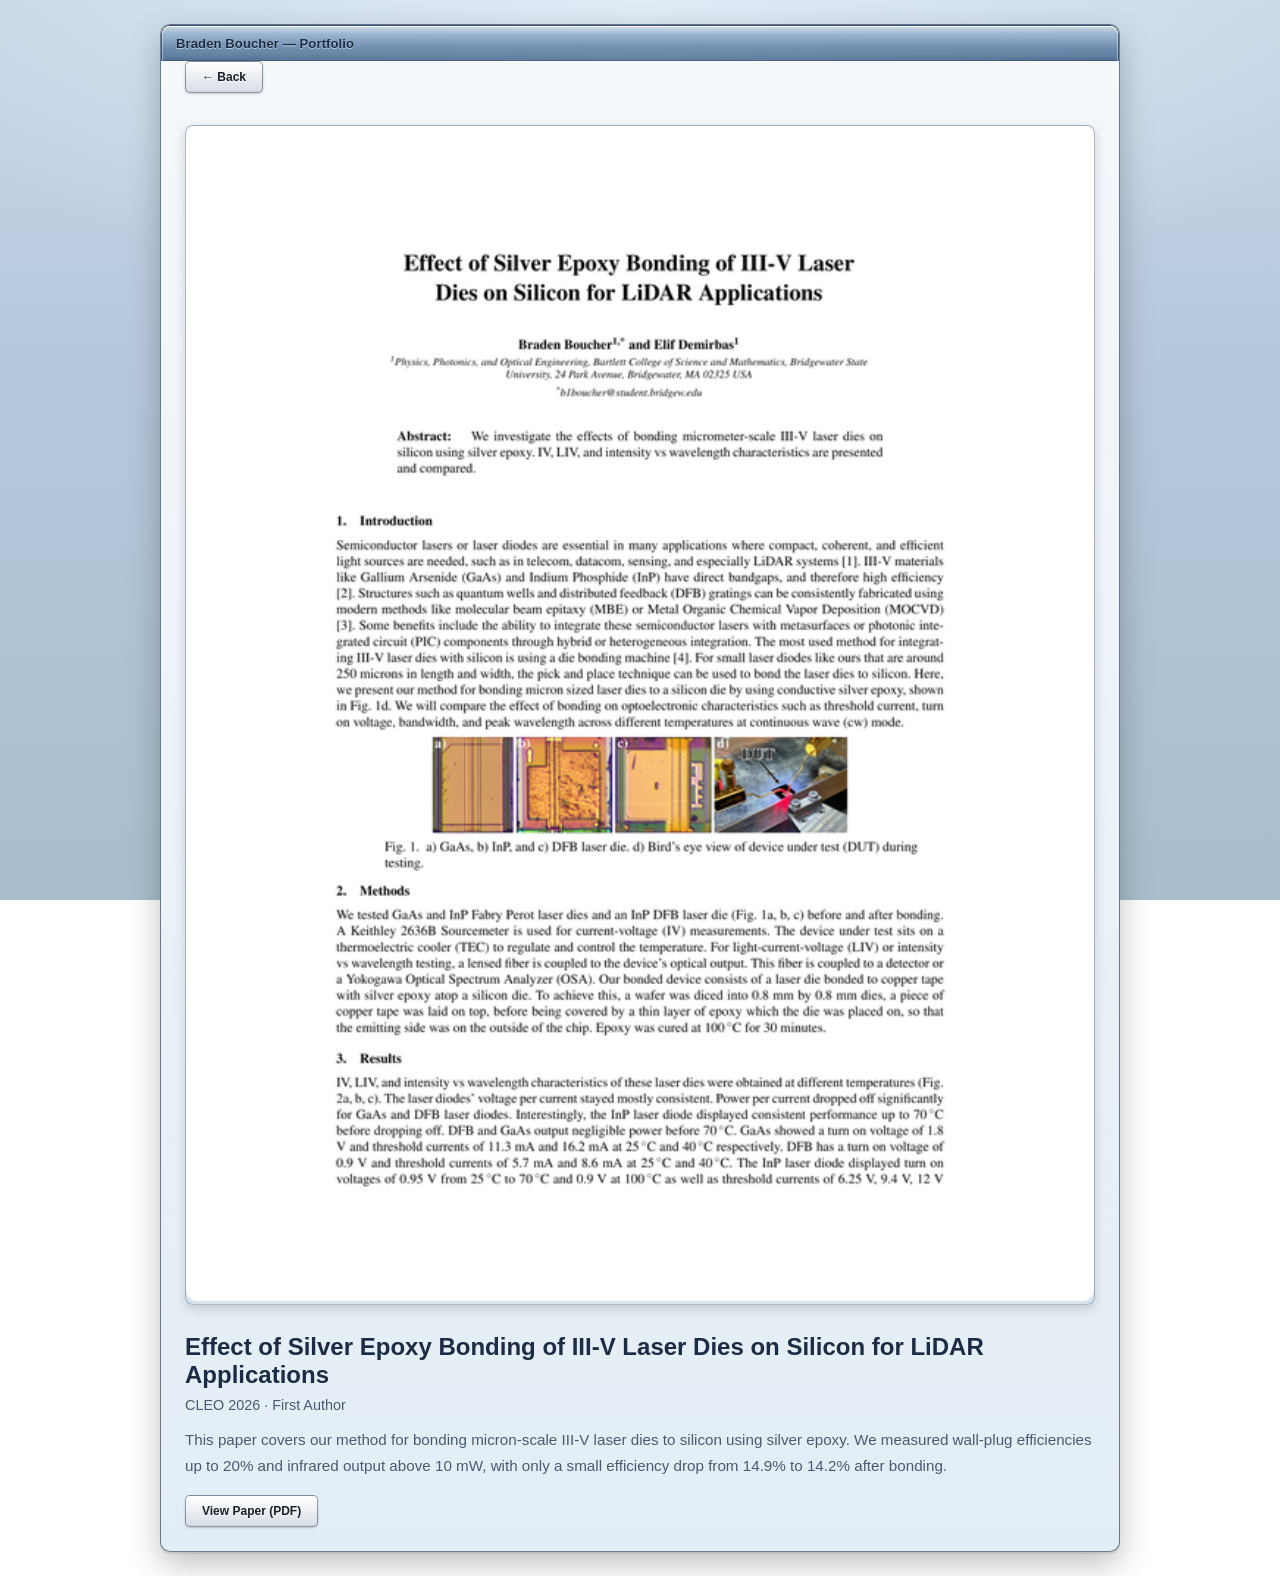
==== cleo/index.html @ 95607731 "Add Frutiger Aero / Vista Explorer skin via aero.css" ====
<!DOCTYPE html>
<html lang="en">
<head>
<meta charset="UTF-8">
<meta name="viewport" content="width=device-width, initial-scale=1.0">
<title>CLEO 2026 — Braden Boucher</title>
<link rel="preconnect" href="https://fonts.googleapis.com">
<link href="https://fonts.googleapis.com/css2?family=DM+Serif+Display&family=DM+Sans:wght@400;500;600&display=swap" rel="stylesheet">
<link rel="icon" type="image/svg+xml" href="../favicon.svg">
<style>
  *, *::before, *::after { margin: 0; padding: 0; box-sizing: border-box; }
  :root {
    --bg: #0c0f14; --surface: #161b24; --surface-hover: #1e2530;
    --border: #2a3140; --text: #e8ecf1; --text-muted: #8893a4;
    --accent: #4a9ead; --accent-glow: rgba(74, 158, 173, 0.15);
    --spring: cubic-bezier(0.16, 1, 0.3, 1);
  }
  html { scroll-behavior: smooth; }
  body { font-family: 'DM Sans', sans-serif; background: var(--bg); color: var(--text); min-height: 100vh; overflow-x: hidden; }

  /* Page color wash */
  .page-bg {
    background-color: var(--bg);
  }

  .container { max-width:960px; margin:0 auto; padding:0 24px; position:relative; z-index:1; }

  /* ── Reveal system (ColorCoded) ── */
  .reveal { will-change:transform,opacity; opacity:0; transform:translateY(30px); filter:blur(4px); transition:opacity 0.5s var(--spring), transform 0.5s var(--spring), filter 0.5s var(--spring); }
  .reveal.visible { opacity:1; transform:translateY(0); filter:blur(0); }
  .reveal-scale { will-change:transform,opacity; opacity:0; transform:scale(0.92); filter:blur(4px); transition:opacity 0.5s var(--spring), transform 0.5s var(--spring), filter 0.5s var(--spring); }
  .reveal-scale.visible { opacity:1; transform:scale(1); filter:blur(0); }
  @keyframes pop-in { from { opacity:0; transform:scale(0.88) translateY(40px); } to { opacity:1; transform:scale(1) translateY(0); } }
  .reveal-pop { will-change:transform,opacity; opacity:0; transform:scale(0.88) translateY(40px); }
  .reveal-pop.visible { opacity:1; transform:scale(1) translateY(0); animation:pop-in 1s ease forwards; }
  .reveal-left { will-change:transform,opacity; opacity:0; transform:translateX(-60px); transition:opacity 0.5s var(--spring), transform 0.5s var(--spring); }
  .reveal-left.visible { opacity:1; transform:translateX(0); }
  .reveal-right { will-change:transform,opacity; opacity:0; transform:translateX(60px); transition:opacity 0.5s var(--spring), transform 0.5s var(--spring); }
  .reveal-right.visible { opacity:1; transform:translateX(0); }
  .reveal-delay-1{transition-delay:.07s;animation-delay:.1s} .reveal-delay-2{transition-delay:.14s;animation-delay:.2s} .reveal-delay-3{transition-delay:.21s;animation-delay:.3s}
  .reveal-delay-4{transition-delay:.28s;animation-delay:.4s} .reveal-delay-5{transition-delay:.35s;animation-delay:.5s} .reveal-delay-6{transition-delay:.42s;animation-delay:.6s} .reveal-delay-7{transition-delay:.49s;animation-delay:.7s}

  /* Hero animation */
  @keyframes hero-fade-up { from{opacity:0;transform:translateY(40px);filter:blur(8px)} to{opacity:1;transform:translateY(0);filter:blur(0)} }
  .hero-animate { animation:hero-fade-up 0.8s var(--spring) forwards; opacity:0; }
  .hero-delay-1{animation-delay:.1s} .hero-delay-2{animation-delay:.25s} .hero-delay-3{animation-delay:.4s} .hero-delay-4{animation-delay:.55s} .hero-delay-5{animation-delay:.7s}

  /* Line grow divider */
  @keyframes line-grow { from{transform:scaleX(0)} to{transform:scaleX(1)} }
  .line-grow { height:1px; background:var(--border); transform:scaleX(0); transform-origin:center; margin:40px 0; }
  .line-grow.visible { animation:line-grow 1s var(--spring) forwards; }

  /* Header */
  header { padding:80px 0 8px; text-align:center; }
  header h1 { font-family:'DM Serif Display',serif; font-size:clamp(2.4rem,5vw,3.6rem); font-weight:400; letter-spacing:-0.02em; margin-bottom:12px; background:linear-gradient(135deg, var(--text) 0%, var(--accent) 100%); -webkit-background-clip:text; -webkit-text-fill-color:transparent; background-clip:text; }
  header p { color:var(--text-muted); font-size:1.05rem; line-height:1.6; max-width:560px; margin:0 auto; }
  header .links { margin-top:20px; display:flex; gap:24px; justify-content:center; flex-wrap:wrap; }
  header .links a { color:var(--accent); text-decoration:none; font-size:0.9rem; font-weight:500; letter-spacing:0.04em; text-transform:uppercase; transition:all 0.3s var(--spring); }
  header .links a:hover { opacity:0.7; transform:translateY(-2px); }

  /* Filters */
  .filters { display:flex; gap:8px; justify-content:center; margin:28px 0 8px; flex-wrap:wrap; }
  .filters button { background:none; border:1px solid var(--border); color:var(--text-muted); font-family:'DM Sans',sans-serif; font-size:0.85rem; padding:7px 18px; border-radius:20px; cursor:pointer; transition:all 0.3s var(--spring); }
  .filters button:hover { border-color:var(--accent); color:var(--text); transform:translateY(-2px); }
  .filters button.active { background:var(--accent); border-color:var(--accent); color:#0c0f14; font-weight:600; box-shadow:0 4px 15px rgba(74,158,173,0.25); }

  /* Card Grid */
  .grid { display:grid; grid-template-columns:repeat(2,1fr); gap:20px; padding:24px 0 80px; }
  .card { background:var(--surface); border:1px solid var(--border); border-radius:14px; overflow:hidden; display:flex; flex-direction:column; cursor:pointer; transition:border-color 0.3s, box-shadow 0.3s, transform 0.4s var(--spring); }
  .card:hover { background:var(--surface-hover); border-color:var(--accent); transform:translateY(-4px) !important; box-shadow:0 0 0 1px var(--accent); }
  .card.hidden { display:none; }
  .card-cover { width:100%; aspect-ratio:1; overflow:hidden; background:var(--surface-hover); display:flex; align-items:center; justify-content:center; color:var(--text-muted); font-size:0.78rem; }
  .card-cover img { width:100%; height:100%; object-fit:cover; object-position:top; transition:transform 0.4s ease; }
  .card:hover .card-cover img { transform:scale(1.1); }
  .card-cover-icon { width:100%; aspect-ratio:1; display:flex; align-items:center; justify-content:center; background:var(--surface-hover); }
  .card-cover-icon img { width:70%; aspect-ratio:1; border-radius:28px; object-fit:cover; transition:transform 0.4s ease; }
  .card:hover .card-cover-icon img { transform:scale(1.12); }
  .card-body { padding:20px 24px 24px; flex:1; }
  .card-body h3 { font-family:'DM Serif Display',serif; font-size:1.15rem; font-weight:400; margin-bottom:4px; }
  .card-body .meta { color:var(--text-muted); font-size:0.8rem; margin-bottom:8px; }
  .card-body .tag { display:inline-block; color:var(--accent); font-size:0.72rem; font-weight:600; letter-spacing:0.06em; text-transform:uppercase; margin-bottom:8px; }

  /* Overlay */
  .overlay { position:fixed; inset:0; background:rgba(12,15,20,0.97); backdrop-filter:blur(20px); -webkit-backdrop-filter:blur(20px); z-index:100; overflow-y:auto; opacity:0; transform:translateY(40px) scale(0.98); pointer-events:none; transition:opacity 0.4s var(--spring), transform 0.4s var(--spring); }
  .overlay.active { opacity:1; transform:translateY(0) scale(1); pointer-events:all; }
  .overlay-inner { max-width:900px; margin:0 auto; padding:40px 24px 80px; }
  .back-btn { display:inline-flex; align-items:center; gap:8px; background:none; border:1px solid var(--border); color:var(--text-muted); font-family:'DM Sans',sans-serif; font-size:0.88rem; padding:8px 16px; border-radius:8px; cursor:pointer; transition:border-color 0.2s, color 0.2s; margin-bottom:32px; }
  .back-btn:hover { border-color:var(--accent); color:var(--text); }
  .overlay h2 { font-family:'DM Serif Display',serif; font-size:2rem; font-weight:400; margin-bottom:24px; }

  /* Detail banner */
  .detail-banner { width:100%; overflow:hidden; position:relative; background:var(--surface-hover); display:grid; place-items:center; color:var(--text-muted); font-size:0.78rem; margin-bottom:28px; border-radius:12px; }
  .detail-banner img { width:100%; height:auto; object-fit:contain; border-radius:12px; }
  .detail-banner a { display:block; width:100%; height:100%; }
  .detail-banner a img { width:100%; height:auto; object-fit:contain; border-radius:12px; }
  .detail-text h3 { font-family:'DM Serif Display',serif; font-size:1.5rem; font-weight:400; margin-bottom:8px; }
  .detail-text .meta { color:var(--text-muted); font-size:0.9rem; margin-bottom:14px; }
  .detail-text p { color:var(--text-muted); font-size:0.95rem; line-height:1.7; margin-bottom:16px; }
  .detail-text .detail-links { display:flex; gap:12px; flex-wrap:wrap; }
  .detail-text .detail-links a { color:var(--accent); text-decoration:none; font-size:0.85rem; font-weight:500; padding:6px 14px; border:1px solid var(--accent); border-radius:6px; transition:background 0.2s, transform 0.2s; }
  .detail-text .detail-links a:hover { background:var(--accent-glow); transform:translateY(-2px); }

  /* Pres items */
  .pres-item { background:var(--surface); border:1px solid var(--border); border-radius:12px; overflow:hidden; margin-bottom:16px; transition:border-color 0.2s; }
  .pres-item:hover { border-color:var(--accent); }
  .pres-banner { width:100%; height:570px; overflow:hidden; position:relative; background:var(--surface-hover); display:grid; place-items:center; color:var(--text-muted); font-size:0.78rem; }
  .pres-banner img { width:100%; height:100%; object-fit:contain; background:var(--surface-hover); }
  .pres-text { padding:24px 28px; }
  .pres-text h3 { font-family:'DM Serif Display',serif; font-size:1.15rem; font-weight:400; margin-bottom:6px; }
  .pres-text .meta { color:var(--text-muted); font-size:0.82rem; margin-bottom:10px; }
  .pres-text p { color:var(--text-muted); font-size:0.9rem; line-height:1.6; margin-bottom:12px; }
  .pres-text .detail-links { display:flex; gap:12px; flex-wrap:wrap; }
  .pres-text .detail-links a { color:var(--accent); text-decoration:none; font-size:0.82rem; font-weight:500; padding:5px 12px; border:1px solid var(--accent); border-radius:6px; transition:background 0.2s; }
  .pres-text .detail-links a:hover { background:var(--accent-glow); }

  /* Slider */
  .slider { position:relative; width:100%; height:570px; overflow:hidden; border-radius:12px; }
  .pres-item .slider { border-radius:0; }
  .slider img { position:absolute; inset:0; width:100%; height:100%; object-fit:cover; background:var(--surface-hover); opacity:0; transition:opacity 0.4s ease; }
  .slider img.active { opacity:1; }
  .slider-btn { position:absolute; top:50%; transform:translateY(-50%); background:rgba(0,0,0,0.55); color:#fff; border:none; width:36px; height:36px; border-radius:50%; cursor:pointer; font-size:1rem; z-index:2; display:flex; align-items:center; justify-content:center; transition:background 0.2s; }
  .slider-btn:hover { background:rgba(74,158,173,0.7); }
  .slider-btn.prev { left:12px; }
  .slider-btn.next { right:12px; }
  .slider-dots { position:absolute; bottom:12px; left:50%; transform:translateX(-50%); display:flex; gap:6px; z-index:2; }
  .slider-dots span { width:8px; height:8px; border-radius:50%; background:rgba(255,255,255,0.3); }
  .slider-dots span.active { background:var(--accent); }

  /* Exp items */
  .exp-item { background:var(--surface); border:1px solid var(--border); border-radius:12px; padding:24px 28px; margin-bottom:16px; transition:border-color 0.2s; }
  .exp-item:hover { border-color:var(--accent); }
  .exp-item h3 { font-family:'DM Serif Display',serif; font-size:1.15rem; font-weight:400; margin-bottom:6px; }
  .exp-item .meta { color:var(--text-muted); font-size:0.82rem; margin-bottom:10px; }
  .exp-item p { color:var(--text-muted); font-size:0.9rem; line-height:1.6; }

  .year-label { color:var(--accent); font-size:0.78rem; font-weight:600; letter-spacing:0.08em; text-transform:uppercase; margin:28px 0 12px; }
  .year-label:first-of-type { margin-top:0; }
  .pres-list-item { padding:16px 20px; border-left:2px solid var(--border); margin-bottom:8px; transition:border-color 0.3s; }
  .pres-list-item:hover { border-left-color:var(--accent); }
  .pres-list-item h3 { font-family:'DM Serif Display',serif; font-size:1.05rem; font-weight:400; margin-bottom:4px; }
  .pres-list-item .meta { color:var(--text-muted); font-size:0.82rem; }
  .show-more-btn { display:block; width:100%; background:none; border:1px dashed var(--border); color:var(--text-muted); font-family:'DM Sans',sans-serif; font-size:0.88rem; padding:14px; border-radius:10px; cursor:pointer; margin-bottom:16px; transition:border-color 0.2s, color 0.2s; }
  .show-more-btn:hover { border-color:var(--accent); color:var(--text); }
  .hidden-group { display:none; }
  .hidden-group.show { display:block; }

  /* Product detail */
  .product-hero { display:flex; align-items:center; gap:24px; margin-bottom:32px; }
  .product-hero img { width:80px; height:80px; border-radius:18px; object-fit:cover; }
  .product-hero-text h3 { font-family:'DM Serif Display',serif; font-size:1.8rem; font-weight:400; margin-bottom:4px; }
  .product-hero-text .meta { color:var(--text-muted); font-size:0.9rem; }
  .product-links { display:flex; gap:12px; flex-wrap:wrap; margin-bottom:32px; }
  .product-links a { color:var(--accent); text-decoration:none; font-size:0.95rem; font-weight:500; padding:12px 28px; border:1px solid var(--accent); border-radius:8px; transition:all 0.3s var(--spring); }
  .product-links a:hover { background:var(--accent-glow); transform:translateY(-3px); box-shadow:0 4px 15px rgba(74,158,173,0.2); }
  .product-section { margin-bottom:32px; }
  .product-section h4 { font-family:'DM Serif Display',serif; font-size:1.15rem; font-weight:400; margin-bottom:12px; color:var(--text); }
  .product-section p { color:var(--text-muted); font-size:0.95rem; line-height:1.75; margin-bottom:12px; }
  .product-section ul { list-style:none; padding:0; }
  .product-section ul li { color:var(--text-muted); font-size:0.92rem; line-height:1.7; padding-left:18px; position:relative; margin-bottom:6px; }
  .product-section ul li::before { content:'\2192'; position:absolute; left:0; color:var(--accent); }
  .screenshot-grid { display:grid; grid-template-columns:repeat(3,1fr); gap:12px; margin-top:12px; }
  .screenshot-grid .ss { background:var(--surface-hover); border:1px dashed var(--border); border-radius:10px; display:grid; place-items:center; color:var(--text-muted); font-size:0.75rem; overflow:hidden; }
  .screenshot-grid .ss img { width:100%; height:auto; object-fit:contain; border-radius:10px; }
  .screenshot-grid-wide { display:grid; grid-template-columns:repeat(2,1fr); gap:12px; margin-top:12px; }
  .screenshot-grid-wide .ss { background:var(--surface-hover); border:1px dashed var(--border); border-radius:10px; aspect-ratio:5/4; display:grid; place-items:center; color:var(--text-muted); font-size:0.75rem; overflow:hidden; }
  .screenshot-grid-wide .ss img { width:100%; height:100%; object-fit:cover; border-radius:10px; }
  .tech-pills { display:flex; flex-wrap:wrap; gap:8px; margin-top:8px; }
  .tech-pills span { background:var(--accent-glow); color:var(--accent); font-size:0.78rem; font-weight:500; padding:4px 12px; border-radius:14px; transition:all 0.3s var(--spring); }
  .tech-pills span:hover { transform:translateY(-3px); box-shadow:0 4px 12px rgba(74,158,173,0.15); }

  footer { border-top:1px solid var(--border); padding:32px 0; text-align:center; color:var(--text-muted); font-size:0.82rem; }

  .card { position:relative; overflow:hidden; }
  @media (max-width:640px) { .grid{grid-template-columns:1fr} header{padding-top:48px} .detail-banner,.slider,.pres-banner{height:300px} }
.slider img.poster-fit { object-fit:contain !important; background:var(--surface-hover); }
.pres-banner img { object-fit:contain !important; background:var(--surface-hover); }
</style>
<link rel="stylesheet" href="../aero.css">
</head>
<body>
<div class="page-bg">
<div class="container" style="padding-top:40px; padding-bottom:80px;">
  <a href="/" class="back-btn" style="text-decoration:none;">&#8592; Back</a>

  <div class="detail-banner reveal-scale"><a href="../docs/cleo-2026.pdf" target="_blank"><img src="../images/cleo-2026-thumb.png" alt="CLEO 2026"></a></div>
  <div class="detail-text">
    <h3>Effect of Silver Epoxy Bonding of III-V Laser Dies on Silicon for LiDAR Applications</h3>
    <div class="meta">CLEO 2026 · First Author</div>
    <p>This paper covers our method for bonding micron-scale III-V laser dies to silicon using silver epoxy. We measured wall-plug efficiencies up to 20% and infrared output above 10 mW, with only a small efficiency drop from 14.9% to 14.2% after bonding.</p>
    <div class="detail-links"><a href="../docs/cleo-2026.pdf" target="_blank">View Paper (PDF)</a></div>
  </div>
</div>
</div>
<script>
var revealObs=new IntersectionObserver(function(entries){
  entries.forEach(function(entry){
    if(entry.isIntersecting){ entry.target.classList.add('visible'); }
  });
},{threshold:0.05, rootMargin:'50px 0px 50px 0px'});
document.querySelectorAll('.reveal,.reveal-scale,.reveal-pop').forEach(function(el){
  revealObs.observe(el);
});
</script>
</body>
</html>
---- aero.css ----
/* ============================================================
   Vista Explorer aero.css
   Restyles the portfolio in a Frutiger Aero / Vista chrome aesthetic.
   Overrides existing CSS variables and selectors. No content changes.
   ============================================================ */

/* ── Palette: light blue/grey + red accent ── */
:root {
  --bg: #c8d5e2;
  --surface: #f4f8fb;
  --surface-hover: #e8f0f7;
  --border: rgba(20, 40, 70, 0.4);
  --border-strong: rgba(20, 40, 70, 0.6);
  --text: #1c2c45;
  --text-muted: #4a5a72;
  --accent: #a02a2a;
  --accent-glow: rgba(160, 42, 42, 0.12);

  --chrome-light-1: #d8e4ef;
  --chrome-light-2: #b6c8dd;
  --chrome-light-3: #9fb6cf;
  --chrome-light-4: #7d9cba;
  --chrome-light-5: #5a7a9a;

  --chrome-dark-1: #4a5260;
  --chrome-dark-2: #2a313c;
  --chrome-dark-3: #1a1f28;

  --noise: url("data:image/svg+xml;utf8,<svg xmlns='http://www.w3.org/2000/svg' width='80' height='80'><filter id='n'><feTurbulence type='fractalNoise' baseFrequency='0.9' numOctaves='2' stitchTiles='stitch'/><feColorMatrix values='0 0 0 0 1 0 0 0 0 1 0 0 0 0 1 0 0 0 0.06 0'/></filter><rect width='100%25' height='100%25' filter='url(%23n)'/></svg>");
}

/* ── Page background: soft sky-grey gradient ── */
body {
  background:
    radial-gradient(ellipse 100% 60% at 50% 0%, #e0ecf6 0%, transparent 60%),
    linear-gradient(180deg, #c8d8e8 0%, #b6c8dd 40%, #a8becc 100%) !important;
  background-attachment: fixed !important;
  color: var(--text) !important;
  font-family: 'Helvetica Neue', Helvetica, Arial, sans-serif !important;
}

.page-bg {
  background: transparent !important;
}

/* ── Wrap entire container in a Vista Explorer "window" ── */
.container {
  background: linear-gradient(180deg, #f4f8fb 0%, #e3edf5 100%) !important;
  border: 1px solid var(--border-strong) !important;
  border-radius: 10px !important;
  margin-top: 24px !important;
  margin-bottom: 24px !important;
  box-shadow:
    0 12px 32px rgba(0, 0, 0, 0.25),
    0 2px 0 rgba(0, 0, 0, 0.08) !important;
  position: relative !important;
  padding: 0 24px 24px !important;
}

/* Title bar at the top of the window */
.container::before {
  content: 'Braden Boucher — Portfolio';
  display: block;
  position: relative;
  margin: 0 -24px;
  padding: 10px 14px;
  font-family: 'Helvetica Neue', Helvetica, Arial, sans-serif;
  font-size: 13px;
  font-weight: 600;
  color: #1c2c45;
  text-shadow: 0 1px 1px rgba(255, 255, 255, 0.6);
  letter-spacing: 0.01em;
  background:
    radial-gradient(ellipse 220% 100% at 50% -30%, rgba(255,255,255,0.95) 0%, rgba(255,255,255,0.4) 25%, rgba(255,255,255,0) 55%),
    radial-gradient(ellipse 180% 80% at 50% 100%, rgba(255,255,255,0.18) 0%, rgba(255,255,255,0) 50%),
    linear-gradient(180deg, #b8cde0 0%, #94afca 30%, #7896b6 55%, #5d7ea0 80%, #3e6088 100%);
  border: 1px solid rgba(20, 40, 70, 0.5);
  border-bottom: none;
  border-radius: 9px 9px 0 0;
  box-shadow:
    inset 0 1px 0 rgba(255,255,255,1),
    inset 1px 0 0 rgba(255,255,255,0.4),
    inset -1px 0 0 rgba(255,255,255,0.4),
    inset 0 -1px 0 rgba(0,0,0,0.18);
  margin-bottom: 0;
}

/* ── Header (hero) ── */
header {
  padding: 36px 0 16px !important;
  text-align: center !important;
  background:
    radial-gradient(ellipse 160% 100% at 50% 0%, rgba(255,255,255,0.6) 0%, transparent 60%),
    linear-gradient(180deg, #f4f8fb 0%, #e3edf5 100%) !important;
  margin: 0 -24px !important;
  padding-left: 24px !important;
  padding-right: 24px !important;
  border-bottom: 1px solid rgba(20, 40, 70, 0.15) !important;
  position: relative !important;
}

header h1 {
  font-family: 'Helvetica Neue', Helvetica, Arial, sans-serif !important;
  font-weight: 700 !important;
  letter-spacing: -0.01em !important;
  background: none !important;
  -webkit-text-fill-color: initial !important;
  color: #1c2c45 !important;
  text-shadow: 0 1px 0 rgba(255, 255, 255, 0.7) !important;
}

header p {
  color: var(--text-muted) !important;
  text-shadow: 0 1px 0 rgba(255, 255, 255, 0.5) !important;
}

/* Header link buttons (Email / GitHub / LinkedIn / CV) — beveled chrome */
header .links a {
  font-family: 'Helvetica Neue', Helvetica, Arial, sans-serif !important;
  display: inline-flex !important;
  align-items: center !important;
  padding: 8px 18px !important;
  border-radius: 5px !important;
  font-weight: 600 !important;
  font-size: 12px !important;
  text-transform: none !important;
  letter-spacing: 0.01em !important;
  color: #1a1f28 !important;
  border: 1px solid rgba(20, 40, 70, 0.45) !important;
  background: linear-gradient(180deg, #ffffff 0%, #d8dee6 100%) !important;
  box-shadow:
    inset 0 1px 0 rgba(255, 255, 255, 1),
    inset 0 -1px 0 rgba(0, 0, 0, 0.06),
    0 1px 2px rgba(0, 0, 0, 0.2) !important;
  text-shadow: 0 1px 0 rgba(255, 255, 255, 0.7) !important;
  transition: transform 0.2s, box-shadow 0.2s !important;
}

header .links a:hover {
  transform: translateY(-1px) !important;
  opacity: 1 !important;
  box-shadow:
    inset 0 1px 0 rgba(255, 255, 255, 1),
    inset 0 -1px 0 rgba(0, 0, 0, 0.06),
    0 2px 4px rgba(0, 0, 0, 0.25) !important;
}

header .links a:active {
  transform: translateY(1px) !important;
  background: linear-gradient(180deg, #d8dee6 0%, #ffffff 100%) !important;
  box-shadow:
    inset 0 1px 2px rgba(0, 0, 0, 0.15),
    0 0 0 rgba(0, 0, 0, 0) !important;
}

/* ── About section — light glass card ── */
.about {
  background: linear-gradient(180deg, #ffffff 0%, #ecf2f8 100%) !important;
  border: 1px solid rgba(20, 40, 70, 0.25) !important;
  border-radius: 8px !important;
  padding: 20px !important;
  box-shadow:
    inset 0 1px 0 rgba(255, 255, 255, 1),
    0 4px 12px rgba(0, 0, 0, 0.12),
    0 1px 0 rgba(0, 0, 0, 0.04) !important;
  margin: 24px auto !important;
  max-width: 640px !important;
}

.about p {
  color: var(--text) !important;
  text-shadow: 0 1px 0 rgba(255, 255, 255, 0.4) !important;
}

.about img {
  border: 2px solid rgba(20, 40, 70, 0.35) !important;
  box-shadow:
    inset 0 1px 0 rgba(255, 255, 255, 0.5),
    0 2px 6px rgba(0, 0, 0, 0.2) !important;
}

/* ── Filter buttons: chrome dark rail with neutral keys ── */
.filters {
  background: linear-gradient(180deg, var(--chrome-dark-1) 0%, var(--chrome-dark-2) 50%, var(--chrome-dark-3) 100%) !important;
  border: 1px solid rgba(0, 0, 0, 0.7) !important;
  border-radius: 8px !important;
  padding: 8px 12px !important;
  margin: 24px auto !important;
  max-width: 640px !important;
  box-shadow:
    inset 0 1px 0 rgba(255, 255, 255, 0.18),
    inset 0 -1px 0 rgba(0, 0, 0, 0.5),
    0 6px 16px rgba(0, 0, 0, 0.3) !important;
  justify-content: center !important;
}

.filters button {
  font-family: 'Helvetica Neue', Helvetica, Arial, sans-serif !important;
  padding: 6px 14px !important;
  border-radius: 5px !important;
  font-size: 12px !important;
  font-weight: 600 !important;
  color: #1a1f28 !important;
  border: 1px solid rgba(0, 0, 0, 0.55) !important;
  background: linear-gradient(180deg, #fafbfd 0%, #d4d8df 50%, #b8bcc4 100%) !important;
  box-shadow:
    inset 0 1px 0 rgba(255,255,255,1),
    inset 0 -1px 0 rgba(0,0,0,0.1),
    0 1px 0 rgba(255,255,255,0.15),
    0 1px 2px rgba(0,0,0,0.4) !important;
  text-shadow: 0 1px 0 rgba(255, 255, 255, 0.7) !important;
  text-transform: none !important;
}

.filters button:hover {
  background: linear-gradient(180deg, #ffffff 0%, #dde1e8 50%, #c4c8d0 100%) !important;
  transform: translateY(-1px) !important;
  border-color: rgba(0, 0, 0, 0.7) !important;
  color: var(--text) !important;
}

.filters button.active {
  color: white !important;
  border: 1px solid #6a1818 !important;
  background: linear-gradient(180deg, #ff8c8c 0%, #d04848 50%, #a02a2a 100%) !important;
  box-shadow:
    inset 0 1px 0 rgba(255, 255, 255, 0.55),
    inset 0 -1px 0 rgba(0, 0, 0, 0.2),
    0 1px 0 rgba(255, 255, 255, 0.1),
    0 1px 2px rgba(0, 0, 0, 0.4) !important;
  text-shadow: 0 -1px 0 rgba(80, 0, 0, 0.6) !important;
  font-weight: 700 !important;
}

/* ── Line divider ── */
.line-grow {
  background: linear-gradient(90deg, transparent, rgba(20,40,70,0.25), transparent) !important;
  height: 1px !important;
}

/* ── Cards: each card is a mini Vista Explorer window ── */
.card {
  background: linear-gradient(180deg, #ffffff 0%, #e8f0f7 100%) !important;
  border: 1px solid var(--border-strong) !important;
  border-radius: 8px !important;
  overflow: hidden !important;
  box-shadow:
    inset 0 1px 0 rgba(255, 255, 255, 1),
    0 6px 18px rgba(0, 0, 0, 0.18),
    0 1px 0 rgba(0, 0, 0, 0.05) !important;
  transition: transform 0.3s var(--spring), box-shadow 0.3s !important;
}

.card:hover {
  background: linear-gradient(180deg, #ffffff 0%, #dce8f2 100%) !important;
  border-color: var(--accent) !important;
  transform: translateY(-3px) !important;
  box-shadow:
    inset 0 1px 0 rgba(255, 255, 255, 1),
    0 10px 24px rgba(0, 0, 0, 0.25),
    0 0 0 1px var(--accent),
    0 1px 0 rgba(0, 0, 0, 0.05) !important;
}

.card-cover, .card-cover-icon {
  background:
    radial-gradient(ellipse 100% 80% at 50% 0%, rgba(255,255,255,0.9) 0%, transparent 60%),
    linear-gradient(180deg, var(--chrome-light-1) 0%, var(--chrome-light-3) 100%) !important;
  border-bottom: 1px solid rgba(20, 40, 70, 0.2) !important;
  box-shadow:
    inset 0 -1px 0 rgba(255, 255, 255, 0.5) !important;
}

.card-body h3 {
  font-family: 'Helvetica Neue', Helvetica, Arial, sans-serif !important;
  font-weight: 700 !important;
  color: var(--text) !important;
  text-shadow: 0 1px 0 rgba(255, 255, 255, 0.5) !important;
}

.card-body .meta {
  color: var(--text-muted) !important;
}

.card-body .tag {
  color: white !important;
  background: linear-gradient(180deg, #5d7ea0 0%, #3e6088 100%) !important;
  padding: 2px 8px !important;
  border-radius: 3px !important;
  border: 1px solid rgba(20, 40, 70, 0.5) !important;
  text-shadow: 0 -1px 0 rgba(0, 30, 80, 0.4) !important;
  box-shadow:
    inset 0 1px 0 rgba(255, 255, 255, 0.3),
    0 1px 1px rgba(0, 0, 0, 0.15) !important;
  letter-spacing: 0.05em !important;
  display: inline-block !important;
}

/* ── Footer ── */
footer {
  border-top: 1px solid rgba(20, 40, 70, 0.2) !important;
  color: var(--text-muted) !important;
  background: linear-gradient(180deg, transparent, rgba(255, 255, 255, 0.4)) !important;
  margin: 0 -24px -24px !important;
  border-radius: 0 0 9px 9px !important;
  padding: 24px !important;
}

/* ============================================================
   Subpage / overlay specific styles
   ============================================================ */

/* Back button — chrome neutral */
.back-btn {
  font-family: 'Helvetica Neue', Helvetica, Arial, sans-serif !important;
  padding: 8px 16px !important;
  border-radius: 5px !important;
  font-size: 12px !important;
  font-weight: 600 !important;
  color: #1a1f28 !important;
  border: 1px solid rgba(20, 40, 70, 0.45) !important;
  background: linear-gradient(180deg, #ffffff 0%, #d8dee6 100%) !important;
  box-shadow:
    inset 0 1px 0 rgba(255, 255, 255, 1),
    inset 0 -1px 0 rgba(0, 0, 0, 0.06),
    0 1px 2px rgba(0, 0, 0, 0.2) !important;
  text-shadow: 0 1px 0 rgba(255, 255, 255, 0.7) !important;
}

.back-btn:hover {
  background: linear-gradient(180deg, #ffffff 0%, #c8d0d8 100%) !important;
  color: var(--text) !important;
  border-color: rgba(20, 40, 70, 0.55) !important;
  transform: translateY(-1px) !important;
}

/* Headlines on detail pages */
.overlay h2 {
  font-family: 'Helvetica Neue', Helvetica, Arial, sans-serif !important;
  font-weight: 700 !important;
  color: var(--text) !important;
  text-shadow: 0 1px 0 rgba(255, 255, 255, 0.5) !important;
}

/* Detail banner: light chrome window */
.detail-banner {
  background: linear-gradient(180deg, #f4f8fb 0%, #d8e4ef 100%) !important;
  border: 1px solid rgba(20, 40, 70, 0.3) !important;
  border-radius: 8px !important;
  box-shadow:
    inset 0 1px 0 rgba(255, 255, 255, 1),
    0 4px 12px rgba(0, 0, 0, 0.15) !important;
}

.detail-text h3 {
  font-family: 'Helvetica Neue', Helvetica, Arial, sans-serif !important;
  font-weight: 700 !important;
  color: var(--text) !important;
}

.detail-text p {
  color: var(--text-muted) !important;
}

.detail-text .detail-links a {
  font-family: 'Helvetica Neue', Helvetica, Arial, sans-serif !important;
  padding: 8px 16px !important;
  border-radius: 5px !important;
  font-weight: 600 !important;
  font-size: 12px !important;
  color: #1a1f28 !important;
  border: 1px solid rgba(20, 40, 70, 0.45) !important;
  background: linear-gradient(180deg, #ffffff 0%, #d8dee6 100%) !important;
  box-shadow:
    inset 0 1px 0 rgba(255, 255, 255, 1),
    inset 0 -1px 0 rgba(0, 0, 0, 0.06),
    0 1px 2px rgba(0, 0, 0, 0.2) !important;
  text-shadow: 0 1px 0 rgba(255, 255, 255, 0.7) !important;
}

.detail-text .detail-links a:hover {
  background: linear-gradient(180deg, #ffffff 0%, #c8d0d8 100%) !important;
  border-color: rgba(20, 40, 70, 0.55) !important;
  transform: translateY(-1px) !important;
}

/* Presentation list items as mini-windows */
.pres-item {
  background: linear-gradient(180deg, #ffffff 0%, #e8f0f7 100%) !important;
  border: 1px solid var(--border-strong) !important;
  border-radius: 8px !important;
  box-shadow:
    inset 0 1px 0 rgba(255, 255, 255, 1),
    0 4px 12px rgba(0, 0, 0, 0.12) !important;
}

.pres-item:hover {
  border-color: var(--accent) !important;
  box-shadow:
    inset 0 1px 0 rgba(255, 255, 255, 1),
    0 6px 16px rgba(0, 0, 0, 0.18),
    0 0 0 1px var(--accent) !important;
}

.pres-banner {
  background: linear-gradient(180deg, var(--chrome-light-1) 0%, var(--chrome-light-3) 100%) !important;
  border-bottom: 1px solid rgba(20, 40, 70, 0.2) !important;
}

.pres-text h3 {
  font-family: 'Helvetica Neue', Helvetica, Arial, sans-serif !important;
  font-weight: 700 !important;
  color: var(--text) !important;
}

.pres-text p, .pres-text .meta {
  color: var(--text-muted) !important;
}

.pres-text .detail-links a {
  font-family: 'Helvetica Neue', Helvetica, Arial, sans-serif !important;
  color: #1a1f28 !important;
  border: 1px solid rgba(20, 40, 70, 0.45) !important;
  background: linear-gradient(180deg, #ffffff 0%, #d8dee6 100%) !important;
  box-shadow:
    inset 0 1px 0 rgba(255, 255, 255, 1),
    0 1px 2px rgba(0, 0, 0, 0.2) !important;
  border-radius: 5px !important;
  font-weight: 600 !important;
  padding: 5px 12px !important;
  text-shadow: 0 1px 0 rgba(255, 255, 255, 0.7) !important;
}

.pres-text .detail-links a:hover {
  background: linear-gradient(180deg, #ffffff 0%, #c8d0d8 100%) !important;
}

/* Slider buttons */
.slider-btn {
  background: linear-gradient(180deg, rgba(255,255,255,0.95) 0%, rgba(216,222,230,0.95) 100%) !important;
  color: var(--text) !important;
  border: 1px solid rgba(20, 40, 70, 0.5) !important;
  box-shadow:
    inset 0 1px 0 rgba(255, 255, 255, 1),
    0 2px 4px rgba(0, 0, 0, 0.3) !important;
  text-shadow: 0 1px 0 rgba(255, 255, 255, 0.7) !important;
}

.slider-btn:hover {
  background: linear-gradient(180deg, #ffffff 0%, #c8d0d8 100%) !important;
}

/* Slider dots */
.slider-dots span {
  background: rgba(20, 40, 70, 0.3) !important;
  border: 1px solid rgba(20, 40, 70, 0.5) !important;
}

.slider-dots span.active {
  background: var(--accent) !important;
  border-color: #6a1818 !important;
  box-shadow: 0 0 4px rgba(160, 42, 42, 0.5) !important;
}

/* Experience / pres list items */
.exp-item {
  background: linear-gradient(180deg, #ffffff 0%, #e8f0f7 100%) !important;
  border: 1px solid var(--border-strong) !important;
  border-radius: 8px !important;
  box-shadow:
    inset 0 1px 0 rgba(255, 255, 255, 1),
    0 4px 10px rgba(0, 0, 0, 0.1) !important;
}

.exp-item:hover {
  border-color: var(--accent) !important;
}

.exp-item h3 {
  font-family: 'Helvetica Neue', Helvetica, Arial, sans-serif !important;
  font-weight: 700 !important;
  color: var(--text) !important;
}

.exp-item p, .exp-item .meta {
  color: var(--text-muted) !important;
}

/* Year labels */
.year-label {
  color: var(--accent) !important;
  font-weight: 700 !important;
}

/* Pres list items (compact list view) */
.pres-list-item {
  border-left: 2px solid rgba(20, 40, 70, 0.25) !important;
  background: linear-gradient(180deg, rgba(255,255,255,0.6) 0%, rgba(255,255,255,0.3) 100%) !important;
  border-radius: 0 6px 6px 0 !important;
  margin-bottom: 8px !important;
  padding: 12px 16px !important;
}

.pres-list-item:hover {
  border-left-color: var(--accent) !important;
  background: linear-gradient(180deg, rgba(255,255,255,0.9) 0%, rgba(232,240,247,0.7) 100%) !important;
}

.pres-list-item h3 {
  font-family: 'Helvetica Neue', Helvetica, Arial, sans-serif !important;
  font-weight: 700 !important;
  color: var(--text) !important;
}

.pres-list-item .meta {
  color: var(--text-muted) !important;
}

.show-more-btn {
  font-family: 'Helvetica Neue', Helvetica, Arial, sans-serif !important;
  color: #1a1f28 !important;
  border: 1px solid rgba(20, 40, 70, 0.45) !important;
  background: linear-gradient(180deg, #ffffff 0%, #d8dee6 100%) !important;
  box-shadow:
    inset 0 1px 0 rgba(255, 255, 255, 1),
    0 1px 2px rgba(0, 0, 0, 0.15) !important;
  border-radius: 6px !important;
  font-weight: 600 !important;
  text-shadow: 0 1px 0 rgba(255, 255, 255, 0.7) !important;
}

.show-more-btn:hover {
  background: linear-gradient(180deg, #ffffff 0%, #c8d0d8 100%) !important;
  color: var(--text) !important;
  border-color: rgba(20, 40, 70, 0.55) !important;
}

/* Product detail pages */
.product-hero-text h3 {
  font-family: 'Helvetica Neue', Helvetica, Arial, sans-serif !important;
  font-weight: 700 !important;
  color: var(--text) !important;
}

.product-hero-text .meta {
  color: var(--text-muted) !important;
}

.product-hero img {
  border: 2px solid rgba(20, 40, 70, 0.35) !important;
  box-shadow:
    inset 0 1px 0 rgba(255, 255, 255, 0.5),
    0 4px 10px rgba(0, 0, 0, 0.2) !important;
}

.product-links a {
  font-family: 'Helvetica Neue', Helvetica, Arial, sans-serif !important;
  color: #1a1f28 !important;
  border: 1px solid rgba(20, 40, 70, 0.45) !important;
  background: linear-gradient(180deg, #ffffff 0%, #d8dee6 100%) !important;
  box-shadow:
    inset 0 1px 0 rgba(255, 255, 255, 1),
    inset 0 -1px 0 rgba(0, 0, 0, 0.06),
    0 2px 4px rgba(0, 0, 0, 0.2) !important;
  border-radius: 5px !important;
  font-weight: 600 !important;
  text-shadow: 0 1px 0 rgba(255, 255, 255, 0.7) !important;
}

.product-links a:hover {
  background: linear-gradient(180deg, #ffffff 0%, #c8d0d8 100%) !important;
  border-color: rgba(20, 40, 70, 0.55) !important;
  transform: translateY(-2px) !important;
  box-shadow:
    inset 0 1px 0 rgba(255, 255, 255, 1),
    0 4px 8px rgba(0, 0, 0, 0.25) !important;
}

.product-section h4 {
  font-family: 'Helvetica Neue', Helvetica, Arial, sans-serif !important;
  font-weight: 700 !important;
  color: var(--text) !important;
}

.product-section p, .product-section ul li {
  color: var(--text-muted) !important;
}

.product-section ul li::before {
  color: var(--accent) !important;
}

/* Screenshot grid surfaces */
.screenshot-grid .ss, .screenshot-grid-wide .ss {
  background: linear-gradient(180deg, var(--chrome-light-1) 0%, var(--chrome-light-3) 100%) !important;
  border: 1px solid rgba(20, 40, 70, 0.3) !important;
  box-shadow:
    inset 0 1px 0 rgba(255, 255, 255, 0.7),
    0 2px 6px rgba(0, 0, 0, 0.12) !important;
}

/* Tech pills — small chrome keys */
.tech-pills span {
  font-family: 'Helvetica Neue', Helvetica, Arial, sans-serif !important;
  color: #1a1f28 !important;
  background: linear-gradient(180deg, #fafbfd 0%, #d4d8df 100%) !important;
  border: 1px solid rgba(20, 40, 70, 0.4) !important;
  box-shadow:
    inset 0 1px 0 rgba(255, 255, 255, 1),
    0 1px 2px rgba(0, 0, 0, 0.15) !important;
  font-weight: 600 !important;
  text-shadow: 0 1px 0 rgba(255, 255, 255, 0.7) !important;
  border-radius: 4px !important;
}

.tech-pills span:hover {
  background: linear-gradient(180deg, #ffffff 0%, #c8d0d8 100%) !important;
  transform: translateY(-2px) !important;
  box-shadow:
    inset 0 1px 0 rgba(255, 255, 255, 1),
    0 3px 6px rgba(0, 0, 0, 0.2) !important;
}

/* Overlays still dark glass for now (legacy modals) */
.overlay {
  background: rgba(40, 60, 90, 0.85) !important;
}

/* Mobile adjustments */
@media (max-width: 640px) {
  .container {
    margin-top: 8px !important;
    margin-bottom: 8px !important;
    padding: 0 16px 16px !important;
  }
  .container::before {
    margin: 0 -16px;
    padding: 8px 12px;
    font-size: 12px;
  }
  header {
    margin: 0 -16px !important;
    padding-left: 16px !important;
    padding-right: 16px !important;
  }
  footer {
    margin: 0 -16px -16px !important;
    padding: 16px !important;
  }
}
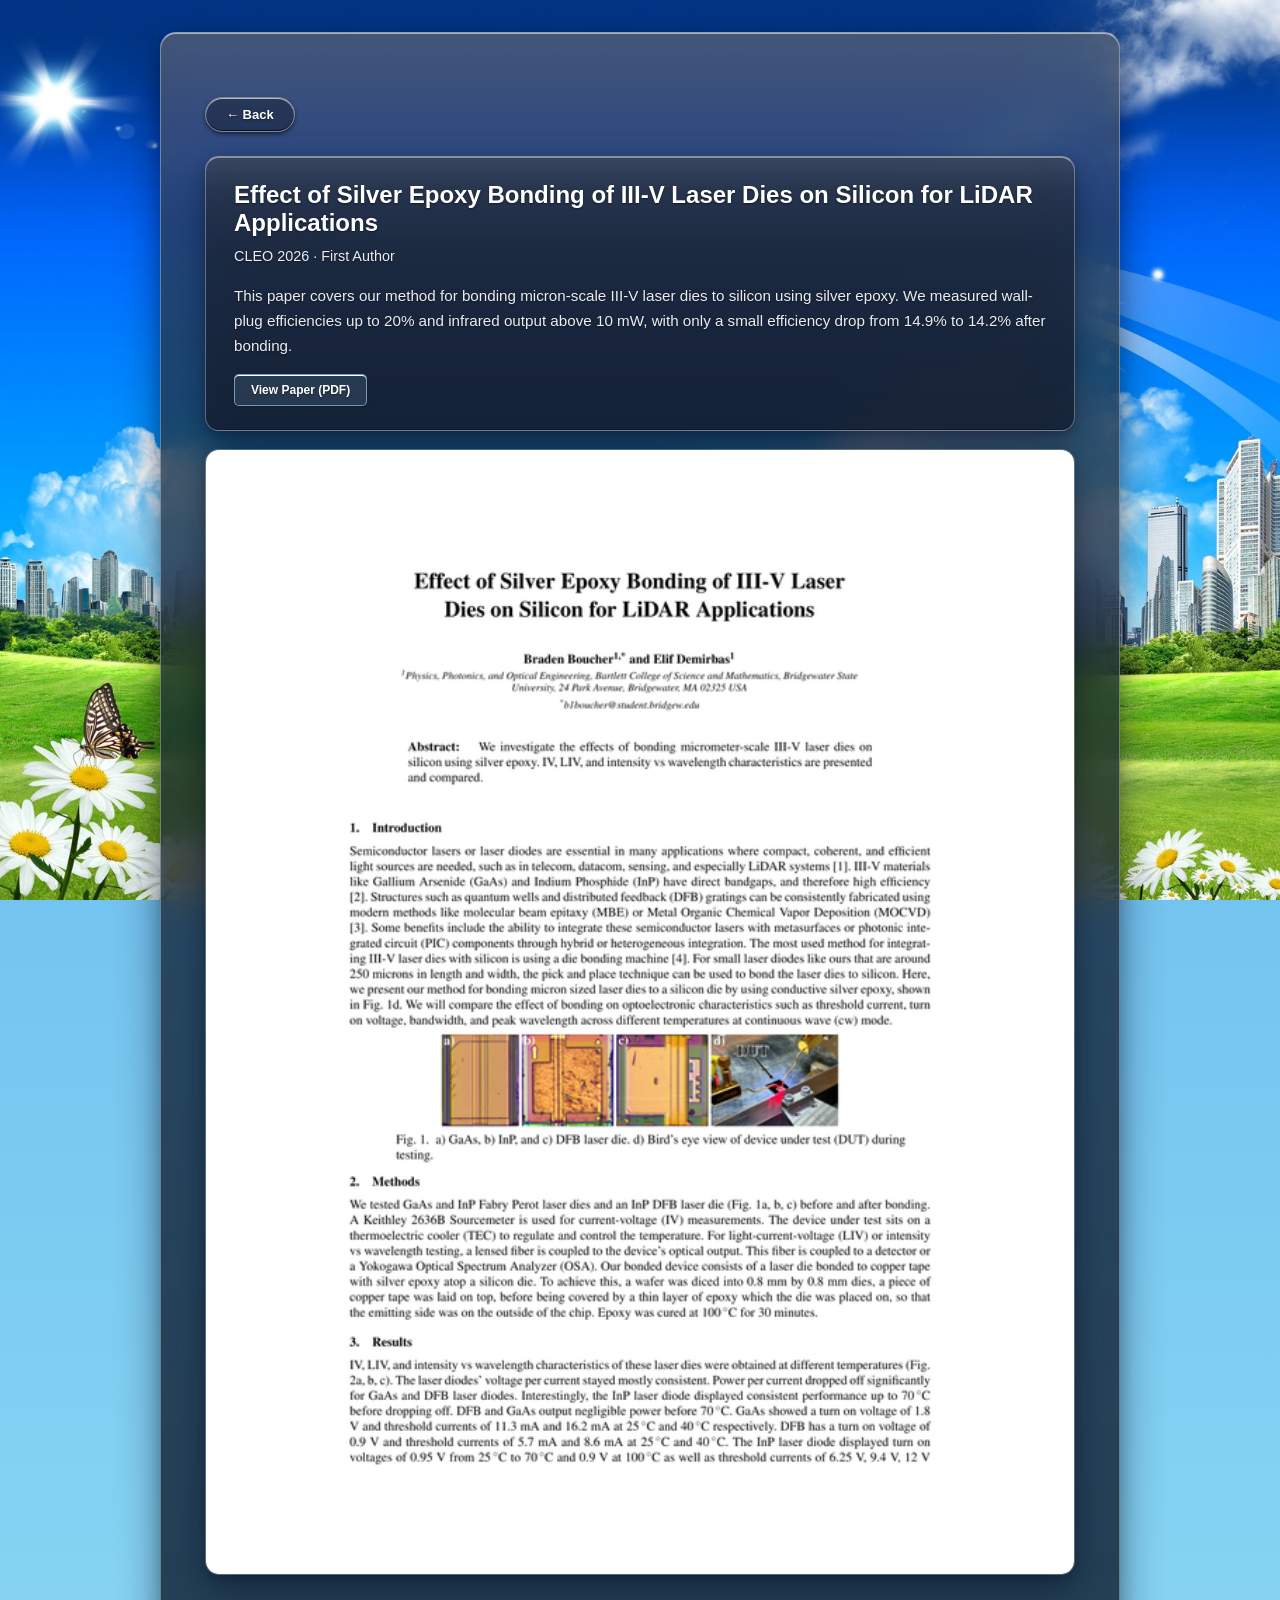
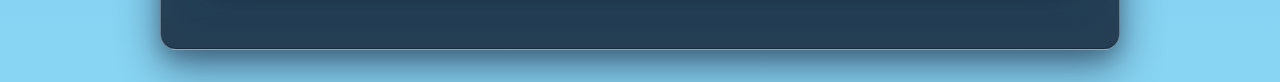
==== commit 25c1369a: "Strip icon labels; reorder paper subpages info-first; reorder presentations list-first" ====
--- a/cleo/index.html
+++ b/cleo/index.html
@@ -182,13 +182,14 @@
 <div class="container" style="padding-top:40px; padding-bottom:80px;">
   <a href="/" class="back-btn" style="text-decoration:none;">&#8592; Back</a>
 
-  <div class="detail-banner reveal-scale"><a href="../docs/cleo-2026.pdf" target="_blank"><img src="../images/cleo-2026-thumb.png" alt="CLEO 2026"></a></div>
   <div class="detail-text">
     <h3>Effect of Silver Epoxy Bonding of III-V Laser Dies on Silicon for LiDAR Applications</h3>
     <div class="meta">CLEO 2026 · First Author</div>
     <p>This paper covers our method for bonding micron-scale III-V laser dies to silicon using silver epoxy. We measured wall-plug efficiencies up to 20% and infrared output above 10 mW, with only a small efficiency drop from 14.9% to 14.2% after bonding.</p>
     <div class="detail-links"><a href="../docs/cleo-2026.pdf" target="_blank">View Paper (PDF)</a></div>
   </div>
+
+  <div class="detail-banner reveal-scale"><a href="../docs/cleo-2026.pdf" target="_blank"><img src="../images/cleo-2026-thumb.png" alt="CLEO 2026"></a></div>
 </div>
 </div>
 <script>
--- a/aero.css
+++ b/aero.css
@@ -29,12 +29,11 @@
   --noise: url("data:image/svg+xml;utf8,<svg xmlns='http://www.w3.org/2000/svg' width='80' height='80'><filter id='n'><feTurbulence type='fractalNoise' baseFrequency='0.9' numOctaves='2' stitchTiles='stitch'/><feColorMatrix values='0 0 0 0 1 0 0 0 0 1 0 0 0 0 1 0 0 0 0.06 0'/></filter><rect width='100%25' height='100%25' filter='url(%23n)'/></svg>");
 }
 
-/* ── Page background: soft sky-grey gradient ── */
+/* ── Page background: real Frutiger Aero wallpaper, fixed so windows scroll over it ── */
 body {
   background:
-    radial-gradient(ellipse 100% 60% at 50% 0%, #e0ecf6 0%, transparent 60%),
-    linear-gradient(180deg, #c8d8e8 0%, #b6c8dd 40%, #a8becc 100%) !important;
-  background-attachment: fixed !important;
+    url('images/bg-aero.jpg') center top / cover no-repeat fixed,
+    linear-gradient(180deg, #5cb0ed 0%, #88d5f3 100%) !important;
   color: var(--text) !important;
   font-family: 'Helvetica Neue', Helvetica, Arial, sans-serif !important;
 }
@@ -43,267 +42,439 @@
   background: transparent !important;
 }
 
-/* ── Wrap entire container in a Vista Explorer "window" ── */
+/* ── Container styling shared by header+about block AND filter+grid block ── */
+/* Both wrappers get the same dark glass treatment */
 .container {
-  background: linear-gradient(180deg, #f4f8fb 0%, #e3edf5 100%) !important;
-  border: 1px solid var(--border-strong) !important;
-  border-radius: 10px !important;
-  margin-top: 24px !important;
-  margin-bottom: 24px !important;
-  box-shadow:
-    0 12px 32px rgba(0, 0, 0, 0.25),
-    0 2px 0 rgba(0, 0, 0, 0.08) !important;
+  background: transparent !important;
+  border: none !important;
+  border-radius: 0 !important;
+  margin: 0 auto !important;
+  max-width: 960px !important;
+  box-shadow: none !important;
   position: relative !important;
-  padding: 0 24px 24px !important;
-}
-
-/* Title bar at the top of the window */
+  padding: 0 16px !important;
+}
+
 .container::before {
-  content: 'Braden Boucher — Portfolio';
-  display: block;
-  position: relative;
-  margin: 0 -24px;
-  padding: 10px 14px;
-  font-family: 'Helvetica Neue', Helvetica, Arial, sans-serif;
-  font-size: 13px;
-  font-weight: 600;
-  color: #1c2c45;
-  text-shadow: 0 1px 1px rgba(255, 255, 255, 0.6);
-  letter-spacing: 0.01em;
-  background:
-    radial-gradient(ellipse 220% 100% at 50% -30%, rgba(255,255,255,0.95) 0%, rgba(255,255,255,0.4) 25%, rgba(255,255,255,0) 55%),
-    radial-gradient(ellipse 180% 80% at 50% 100%, rgba(255,255,255,0.18) 0%, rgba(255,255,255,0) 50%),
-    linear-gradient(180deg, #b8cde0 0%, #94afca 30%, #7896b6 55%, #5d7ea0 80%, #3e6088 100%);
-  border: 1px solid rgba(20, 40, 70, 0.5);
-  border-bottom: none;
-  border-radius: 9px 9px 0 0;
-  box-shadow:
-    inset 0 1px 0 rgba(255,255,255,1),
-    inset 1px 0 0 rgba(255,255,255,0.4),
-    inset -1px 0 0 rgba(255,255,255,0.4),
-    inset 0 -1px 0 rgba(0,0,0,0.18);
-  margin-bottom: 0;
-}
-
-/* ── Header (hero) ── */
+  display: none !important;
+  content: none !important;
+}
+
+/* Container 1: header + about wrapped together via a fake-wrapper using the divider line */
+header,
+.about,
+.line-grow {
+  position: relative !important;
+}
+
+/* ── BUG FIX: Override the reveal animation system ──
+   The original site fades cards in via IntersectionObserver. After filtering
+   from Presentations to All (or vice versa), cards stay opacity:0 because
+   the observer doesn't re-fire if they were already in viewport. Aero
+   portfolios from the era didn't have fancy reveal-on-scroll anyway, so
+   we just make everything always visible.                                  */
+.reveal,
+.reveal-scale,
+.reveal-pop,
+.reveal-left,
+.reveal-right,
+.line-grow,
+.hero-animate {
+  opacity: 1 !important;
+  transform: none !important;
+  filter: none !important;
+  animation: none !important;
+}
+
+/* Hidden cards (filter system) still get hidden — that's the actual hiding mechanism */
+.card.hidden {
+  display: none !important;
+}
+
+/* ── CONTAINER 1 - TOP HALF: Header (name + links) ── */
 header {
-  padding: 36px 0 16px !important;
-  text-align: center !important;
-  background:
-    radial-gradient(ellipse 160% 100% at 50% 0%, rgba(255,255,255,0.6) 0%, transparent 60%),
-    linear-gradient(180deg, #f4f8fb 0%, #e3edf5 100%) !important;
-  margin: 0 -24px !important;
-  padding-left: 24px !important;
-  padding-right: 24px !important;
-  border-bottom: 1px solid rgba(20, 40, 70, 0.15) !important;
+  /* Frosted dark glass — translucent with proper Aero specular top */
+  background:
+    linear-gradient(180deg,
+      rgba(255, 255, 255, 0.22) 0%,
+      rgba(255, 255, 255, 0.08) 10%,
+      rgba(255, 255, 255, 0.02) 24%,
+      rgba(255, 255, 255, 0)    55%),
+    linear-gradient(180deg,
+      rgba(38, 52, 78, 0.60) 0%,
+      rgba(20, 30, 50, 0.72) 100%) !important;
+  backdrop-filter: blur(22px) saturate(1.4) !important;
+  -webkit-backdrop-filter: blur(22px) saturate(1.4) !important;
+  border: 1px solid rgba(255, 255, 255, 0.32) !important;
+  border-top: 1px solid rgba(255, 255, 255, 0.55) !important;
+  border-bottom: none !important;
+  border-radius: 16px 16px 0 0 !important;
+  padding: 28px 32px !important;
+  margin: 32px 0 0 !important;
+  box-shadow:
+    inset 0 1px 0 rgba(255, 255, 255, 0.55),
+    inset 0 -1px 0 rgba(0, 0, 0, 0.30),
+    0 14px 36px rgba(0, 0, 30, 0.40),
+    0 4px 10px rgba(0, 0, 0, 0.18) !important;
+  text-align: left !important;
+  display: flex !important;
+  align-items: center !important;
+  justify-content: space-between !important;
+  gap: 24px !important;
+  flex-wrap: wrap !important;
   position: relative !important;
 }
 
 header h1 {
   font-family: 'Helvetica Neue', Helvetica, Arial, sans-serif !important;
-  font-weight: 700 !important;
-  letter-spacing: -0.01em !important;
+  font-weight: 800 !important;
+  letter-spacing: -0.025em !important;
   background: none !important;
   -webkit-text-fill-color: initial !important;
-  color: #1c2c45 !important;
-  text-shadow: 0 1px 0 rgba(255, 255, 255, 0.7) !important;
+  color: #ffffff !important;
+  text-shadow:
+    0 1px 0 rgba(0, 0, 0, 0.6),
+    0 2px 8px rgba(0, 0, 0, 0.5) !important;
+  filter: none !important;
+  margin: 0 !important;
+  flex-shrink: 0 !important;
+}
+
+/* Links sit naked next to the name - no wrapper rectangle */
+header .links {
+  margin: 0 !important;
+  padding: 0 !important;
+  background: transparent !important;
+  border: none !important;
+  display: flex !important;
+  gap: 24px !important;
+  flex-wrap: wrap !important;
+  justify-content: flex-end !important;
+  align-items: center !important;
+}
+
+header h1 {
+  font-family: 'Helvetica Neue', Helvetica, Arial, sans-serif !important;
+  font-weight: 800 !important;
+  letter-spacing: -0.025em !important;
+  background: none !important;
+  -webkit-text-fill-color: initial !important;
+  color: #ffffff !important;
+  /* Aero text: hard drop shadow for legibility + soft cyan halo for luminosity */
+  text-shadow:
+    0 1px 0   rgba(0, 0, 0, 0.65),
+    0 2px 12px rgba(0, 0, 0, 0.55),
+    0 0 28px rgba(170, 220, 255, 0.45) !important;
+  filter: none !important;
+  margin: 0 !important;
+  flex-shrink: 0 !important;
 }
 
 header p {
-  color: var(--text-muted) !important;
-  text-shadow: 0 1px 0 rgba(255, 255, 255, 0.5) !important;
-}
-
-/* Header link buttons (Email / GitHub / LinkedIn / CV) — beveled chrome */
+  color: rgba(255, 255, 255, 0.85) !important;
+  text-shadow: 0 1px 2px rgba(0, 0, 0, 0.5) !important;
+  font-weight: 500 !important;
+}
+
+/* Header nav: bare sphere icons-as-buttons sitting next to the name.
+   No surrounding pill chrome — the dome PNGs ARE the buttons.
+   Each link stacks the icon over a small white label, dock-style. */
 header .links a {
   font-family: 'Helvetica Neue', Helvetica, Arial, sans-serif !important;
   display: inline-flex !important;
+  flex-direction: column !important;
   align-items: center !important;
-  padding: 8px 18px !important;
-  border-radius: 5px !important;
-  font-weight: 600 !important;
-  font-size: 12px !important;
-  text-transform: none !important;
-  letter-spacing: 0.01em !important;
-  color: #1a1f28 !important;
-  border: 1px solid rgba(20, 40, 70, 0.45) !important;
-  background: linear-gradient(180deg, #ffffff 0%, #d8dee6 100%) !important;
-  box-shadow:
-    inset 0 1px 0 rgba(255, 255, 255, 1),
-    inset 0 -1px 0 rgba(0, 0, 0, 0.06),
-    0 1px 2px rgba(0, 0, 0, 0.2) !important;
-  text-shadow: 0 1px 0 rgba(255, 255, 255, 0.7) !important;
-  transition: transform 0.2s, box-shadow 0.2s !important;
-}
-
-header .links a:hover {
-  transform: translateY(-1px) !important;
-  opacity: 1 !important;
-  box-shadow:
-    inset 0 1px 0 rgba(255, 255, 255, 1),
-    inset 0 -1px 0 rgba(0, 0, 0, 0.06),
-    0 2px 4px rgba(0, 0, 0, 0.25) !important;
-}
-
-header .links a:active {
-  transform: translateY(1px) !important;
-  background: linear-gradient(180deg, #d8dee6 0%, #ffffff 100%) !important;
-  box-shadow:
-    inset 0 1px 2px rgba(0, 0, 0, 0.15),
-    0 0 0 rgba(0, 0, 0, 0) !important;
-}
-
-/* ── About section — light glass card ── */
-.about {
-  background: linear-gradient(180deg, #ffffff 0%, #ecf2f8 100%) !important;
-  border: 1px solid rgba(20, 40, 70, 0.25) !important;
-  border-radius: 8px !important;
-  padding: 20px !important;
-  box-shadow:
-    inset 0 1px 0 rgba(255, 255, 255, 1),
-    0 4px 12px rgba(0, 0, 0, 0.12),
-    0 1px 0 rgba(0, 0, 0, 0.04) !important;
-  margin: 24px auto !important;
-  max-width: 640px !important;
-}
-
-.about p {
-  color: var(--text) !important;
-  text-shadow: 0 1px 0 rgba(255, 255, 255, 0.4) !important;
-}
-
-.about img {
-  border: 2px solid rgba(20, 40, 70, 0.35) !important;
-  box-shadow:
-    inset 0 1px 0 rgba(255, 255, 255, 0.5),
-    0 2px 6px rgba(0, 0, 0, 0.2) !important;
-}
-
-/* ── Filter buttons: chrome dark rail with neutral keys ── */
-.filters {
-  background: linear-gradient(180deg, var(--chrome-dark-1) 0%, var(--chrome-dark-2) 50%, var(--chrome-dark-3) 100%) !important;
-  border: 1px solid rgba(0, 0, 0, 0.7) !important;
-  border-radius: 8px !important;
-  padding: 8px 12px !important;
-  margin: 24px auto !important;
-  max-width: 640px !important;
-  box-shadow:
-    inset 0 1px 0 rgba(255, 255, 255, 0.18),
-    inset 0 -1px 0 rgba(0, 0, 0, 0.5),
-    0 6px 16px rgba(0, 0, 0, 0.3) !important;
-  justify-content: center !important;
-}
-
-.filters button {
-  font-family: 'Helvetica Neue', Helvetica, Arial, sans-serif !important;
-  padding: 6px 14px !important;
-  border-radius: 5px !important;
+  justify-content: flex-end !important;
+  gap: 4px !important;
+  padding: 0 !important;
+  background: transparent !important;
+  border: none !important;
+  box-shadow: none !important;
+  border-radius: 0 !important;
+  min-width: 0 !important;
   font-size: 12px !important;
   font-weight: 600 !important;
-  color: #1a1f28 !important;
-  border: 1px solid rgba(0, 0, 0, 0.55) !important;
-  background: linear-gradient(180deg, #fafbfd 0%, #d4d8df 50%, #b8bcc4 100%) !important;
-  box-shadow:
-    inset 0 1px 0 rgba(255,255,255,1),
-    inset 0 -1px 0 rgba(0,0,0,0.1),
-    0 1px 0 rgba(255,255,255,0.15),
-    0 1px 2px rgba(0,0,0,0.4) !important;
-  text-shadow: 0 1px 0 rgba(255, 255, 255, 0.7) !important;
+  letter-spacing: 0.02em !important;
+  color: #ffffff !important;
+  text-shadow:
+    0 1px 0   rgba(0, 0, 0, 0.65),
+    0 1px 4px rgba(0, 0, 0, 0.5) !important;
+  transition: transform 0.2s ease-out, filter 0.2s ease-out !important;
+}
+
+header .links a:hover {
+  transform: translateY(-2px) scale(1.06) !important;
+  filter: brightness(1.08) !important;
+  background: transparent !important;
+  border: none !important;
+  box-shadow: none !important;
+}
+
+header .links a:active {
+  transform: translateY(0) scale(0.98) !important;
+  filter: brightness(0.95) !important;
+  background: transparent !important;
+  box-shadow: none !important;
+}
+
+/* Bigger glossy dome icons — they ARE the buttons now.
+   PNGs already have built-in radial gloss + drop shadow. */
+header .links a img.btn-icon {
+  width: 60px !important;
+  height: 60px !important;
+  flex-shrink: 0 !important;
+  margin: 0 !important;
+  display: block !important;
+  pointer-events: none !important;
+}
+
+/* ── CONTAINER 1 - BOTTOM HALF: About card ── */
+.about {
+  /* Same glass body as header, but no specular — it's the bottom half of the joined container */
+  background:
+    linear-gradient(180deg,
+      rgba(255, 255, 255, 0.08) 0%,
+      rgba(255, 255, 255, 0.02) 12%,
+      rgba(255, 255, 255, 0)    35%),
+    linear-gradient(180deg,
+      rgba(28, 40, 62, 0.68) 0%,
+      rgba(18, 28, 46, 0.78) 100%) !important;
+  backdrop-filter: blur(22px) saturate(1.4) !important;
+  -webkit-backdrop-filter: blur(22px) saturate(1.4) !important;
+  border: 1px solid rgba(255, 255, 255, 0.32) !important;
+  border-top: 1px solid rgba(255, 255, 255, 0.10) !important;
+  border-radius: 0 0 16px 16px !important;
+  padding: 28px 32px !important;
+  box-shadow:
+    inset 0 1px 0 rgba(255, 255, 255, 0.10),
+    inset 0 -1px 0 rgba(0, 0, 0, 0.30),
+    0 18px 44px rgba(0, 0, 30, 0.45),
+    0 8px 18px rgba(0, 0, 0, 0.20) !important;
+  margin: 0 0 24px !important;
+  max-width: none !important;
+  position: relative !important;
+}
+
+.about p {
+  color: rgba(255, 255, 255, 0.92) !important;
+  text-shadow: 0 1px 2px rgba(0, 0, 0, 0.4) !important;
+  line-height: 1.7 !important;
+  font-weight: 500 !important;
+}
+
+.about img {
+  border: 2px solid rgba(255, 255, 255, 0.6) !important;
+  outline: 1px solid rgba(0, 0, 0, 0.3) !important;
+  box-shadow: 0 4px 10px rgba(0, 0, 0, 0.4) !important;
+}
+
+.about p {
+  color: rgba(255, 255, 255, 0.92) !important;
+  text-shadow: 0 1px 2px rgba(0, 0, 0, 0.4) !important;
+  line-height: 1.7 !important;
+  font-weight: 500 !important;
+}
+
+.about img {
+  border: 2px solid rgba(255, 255, 255, 0.6) !important;
+  outline: 1px solid rgba(0, 0, 0, 0.3) !important;
+  box-shadow: 0 4px 10px rgba(0, 0, 0, 0.4) !important;
+}
+
+/* ── CONTAINER 2 - TOP HALF: Filter rail ── */
+.filters {
+  /* Top of the second container — full specular treatment, same as header */
+  background:
+    linear-gradient(180deg,
+      rgba(255, 255, 255, 0.22) 0%,
+      rgba(255, 255, 255, 0.08) 12%,
+      rgba(255, 255, 255, 0.02) 28%,
+      rgba(255, 255, 255, 0)    55%),
+    linear-gradient(180deg,
+      rgba(38, 52, 78, 0.60) 0%,
+      rgba(20, 30, 50, 0.72) 100%) !important;
+  backdrop-filter: blur(22px) saturate(1.4) !important;
+  -webkit-backdrop-filter: blur(22px) saturate(1.4) !important;
+  border: 1px solid rgba(255, 255, 255, 0.32) !important;
+  border-top: 1px solid rgba(255, 255, 255, 0.55) !important;
+  border-bottom: none !important;
+  border-radius: 16px 16px 0 0 !important;
+  padding: 16px 20px !important;
+  margin: 0 !important;
+  max-width: none !important;
+  box-shadow:
+    inset 0 1px 0 rgba(255, 255, 255, 0.55),
+    inset 0 -1px 0 rgba(0, 0, 0, 0.30),
+    0 14px 36px rgba(0, 0, 30, 0.40),
+    0 4px 10px rgba(0, 0, 0, 0.18) !important;
+  justify-content: center !important;
+  display: flex !important;
+  gap: 10px !important;
+  flex-wrap: wrap !important;
+}
+
+.filters button {
+  font-family: 'Helvetica Neue', Helvetica, Arial, sans-serif !important;
+  padding: 9px 20px !important;
+  border-radius: 18px !important;
+  font-size: 13px !important;
+  font-weight: 700 !important;
+  color: #ffffff !important;
+  border: 1px solid #000000 !important;
+  background:
+    linear-gradient(180deg,
+      rgba(255,255,255,0.85) 0%,
+      rgba(255,255,255,0.35) 8%,
+      rgba(255,255,255,0.15) 18%,
+      rgba(255,255,255,0) 50%,
+      rgba(255,255,255,0) 100%),
+    linear-gradient(180deg, #5a5a62 0%, #2a2a30 35%, #0e0e12 65%, #000000 100%) !important;
+  box-shadow:
+    inset 0 1px 0 rgba(255, 255, 255, 0.65),
+    inset 0 -1px 0 rgba(0, 0, 0, 0.7),
+    0 2px 4px rgba(0, 0, 0, 0.5),
+    0 1px 0 rgba(255, 255, 255, 0.2) !important;
+  text-shadow: 0 -1px 0 rgba(0, 0, 0, 0.8) !important;
   text-transform: none !important;
+  letter-spacing: 0.02em !important;
+  min-width: 90px !important;
 }
 
 .filters button:hover {
-  background: linear-gradient(180deg, #ffffff 0%, #dde1e8 50%, #c4c8d0 100%) !important;
+  background:
+    linear-gradient(180deg,
+      rgba(255,255,255,0.95) 0%,
+      rgba(255,255,255,0.45) 8%,
+      rgba(255,255,255,0.2) 18%,
+      rgba(255,255,255,0) 50%,
+      rgba(255,255,255,0) 100%),
+    linear-gradient(180deg, #6a6a72 0%, #3a3a42 35%, #1a1a20 65%, #0a0a0e 100%) !important;
   transform: translateY(-1px) !important;
-  border-color: rgba(0, 0, 0, 0.7) !important;
-  color: var(--text) !important;
-}
-
+  border-color: #000000 !important;
+  color: #ffffff !important;
+}
+
+/* Active filter — green Aero glow */
 .filters button.active {
-  color: white !important;
-  border: 1px solid #6a1818 !important;
-  background: linear-gradient(180deg, #ff8c8c 0%, #d04848 50%, #a02a2a 100%) !important;
-  box-shadow:
-    inset 0 1px 0 rgba(255, 255, 255, 0.55),
-    inset 0 -1px 0 rgba(0, 0, 0, 0.2),
-    0 1px 0 rgba(255, 255, 255, 0.1),
-    0 1px 2px rgba(0, 0, 0, 0.4) !important;
-  text-shadow: 0 -1px 0 rgba(80, 0, 0, 0.6) !important;
+  color: #ffffff !important;
+  border: 1px solid #2a4a10 !important;
+  background:
+    linear-gradient(180deg,
+      rgba(255,255,255,0.85) 0%,
+      rgba(255,255,255,0.4) 8%,
+      rgba(255,255,255,0.18) 18%,
+      rgba(255,255,255,0) 50%,
+      rgba(255,255,255,0) 100%),
+    linear-gradient(180deg, #b8e070 0%, #97c459 25%, #6da82d 60%, #3a6810 100%) !important;
+  box-shadow:
+    inset 0 1px 0 rgba(255, 255, 255, 0.7),
+    inset 0 -1px 0 rgba(0, 30, 0, 0.5),
+    0 0 16px rgba(151, 196, 89, 0.75),
+    0 2px 4px rgba(0, 0, 0, 0.5),
+    0 1px 0 rgba(255, 255, 255, 0.3) !important;
+  text-shadow: 0 -1px 0 rgba(20, 50, 0, 0.8) !important;
+}
+
+/* ── Line divider hidden — containers separate visually ── */
+.line-grow {
+  display: none !important;
+}
+
+/* ── Cards: each card is a mini Vista Explorer window ── */
+/* ── Cards: lighter sub-panels inside the dark grid panel ── */
+.card {
+  background: rgba(255, 255, 255, 0.06) !important;
+  backdrop-filter: none !important;
+  -webkit-backdrop-filter: none !important;
+  border: 1px solid rgba(255, 255, 255, 0.18) !important;
+  border-radius: 10px !important;
+  overflow: hidden !important;
+  box-shadow: none !important;
+  transition: transform 0.3s var(--spring), background 0.3s, border-color 0.3s !important;
+}
+
+.card:hover {
+  background: rgba(255, 255, 255, 0.12) !important;
+  border-color: rgba(255, 255, 255, 0.3) !important;
+  transform: translateY(-3px) !important;
+}
+
+.card-cover, .card-cover-icon {
+  background: rgba(255, 255, 255, 0.04) !important;
+  border-bottom: 1px solid rgba(255, 255, 255, 0.12) !important;
+  box-shadow: none !important;
+  position: relative !important;
+}
+
+.card-body {
+  padding: 24px 24px 28px !important;
+}
+
+.card-body h3 {
+  font-family: 'Helvetica Neue', Helvetica, Arial, sans-serif !important;
   font-weight: 700 !important;
-}
-
-/* ── Line divider ── */
-.line-grow {
-  background: linear-gradient(90deg, transparent, rgba(20,40,70,0.25), transparent) !important;
-  height: 1px !important;
-}
-
-/* ── Cards: each card is a mini Vista Explorer window ── */
-.card {
-  background: linear-gradient(180deg, #ffffff 0%, #e8f0f7 100%) !important;
-  border: 1px solid var(--border-strong) !important;
-  border-radius: 8px !important;
-  overflow: hidden !important;
-  box-shadow:
-    inset 0 1px 0 rgba(255, 255, 255, 1),
-    0 6px 18px rgba(0, 0, 0, 0.18),
-    0 1px 0 rgba(0, 0, 0, 0.05) !important;
-  transition: transform 0.3s var(--spring), box-shadow 0.3s !important;
-}
-
-.card:hover {
-  background: linear-gradient(180deg, #ffffff 0%, #dce8f2 100%) !important;
-  border-color: var(--accent) !important;
-  transform: translateY(-3px) !important;
-  box-shadow:
-    inset 0 1px 0 rgba(255, 255, 255, 1),
-    0 10px 24px rgba(0, 0, 0, 0.25),
-    0 0 0 1px var(--accent),
-    0 1px 0 rgba(0, 0, 0, 0.05) !important;
-}
-
-.card-cover, .card-cover-icon {
-  background:
-    radial-gradient(ellipse 100% 80% at 50% 0%, rgba(255,255,255,0.9) 0%, transparent 60%),
-    linear-gradient(180deg, var(--chrome-light-1) 0%, var(--chrome-light-3) 100%) !important;
-  border-bottom: 1px solid rgba(20, 40, 70, 0.2) !important;
-  box-shadow:
-    inset 0 -1px 0 rgba(255, 255, 255, 0.5) !important;
-}
-
-.card-body h3 {
-  font-family: 'Helvetica Neue', Helvetica, Arial, sans-serif !important;
-  font-weight: 700 !important;
-  color: var(--text) !important;
-  text-shadow: 0 1px 0 rgba(255, 255, 255, 0.5) !important;
+  color: #ffffff !important;
+  text-shadow: 0 1px 2px rgba(0, 0, 0, 0.5) !important;
+  margin-bottom: 6px !important;
 }
 
 .card-body .meta {
-  color: var(--text-muted) !important;
-}
-
-.card-body .tag {
-  color: white !important;
-  background: linear-gradient(180deg, #5d7ea0 0%, #3e6088 100%) !important;
-  padding: 2px 8px !important;
-  border-radius: 3px !important;
-  border: 1px solid rgba(20, 40, 70, 0.5) !important;
-  text-shadow: 0 -1px 0 rgba(0, 30, 80, 0.4) !important;
-  box-shadow:
-    inset 0 1px 0 rgba(255, 255, 255, 0.3),
-    0 1px 1px rgba(0, 0, 0, 0.15) !important;
-  letter-spacing: 0.05em !important;
-  display: inline-block !important;
+  color: rgba(255, 255, 255, 0.85) !important;
+  text-shadow: 0 1px 2px rgba(0, 0, 0, 0.4) !important;
+}
+
+/* Green tag pills — hidden everywhere (PUBLICATION/PRODUCT/etc) */
+.card-body .tag,
+.tag {
+  display: none !important;
+}
+
+/* ── CONTAINER 2 - BOTTOM HALF: Cards grid ── */
+.grid {
+  background:
+    linear-gradient(180deg,
+      rgba(255, 255, 255, 0.08) 0%,
+      rgba(255, 255, 255, 0.02) 12%,
+      rgba(255, 255, 255, 0)    35%),
+    linear-gradient(180deg,
+      rgba(28, 40, 62, 0.68) 0%,
+      rgba(18, 28, 46, 0.78) 100%) !important;
+  backdrop-filter: blur(22px) saturate(1.4) !important;
+  -webkit-backdrop-filter: blur(22px) saturate(1.4) !important;
+  border: 1px solid rgba(255, 255, 255, 0.32) !important;
+  border-top: 1px solid rgba(255, 255, 255, 0.10) !important;
+  border-radius: 0 0 16px 16px !important;
+  padding: 24px !important;
+  margin: 0 0 32px !important;
+  box-shadow:
+    inset 0 1px 0 rgba(255, 255, 255, 0.10),
+    inset 0 -1px 0 rgba(0, 0, 0, 0.30),
+    0 18px 44px rgba(0, 0, 30, 0.45),
+    0 8px 18px rgba(0, 0, 0, 0.20) !important;
+  display: grid !important;
+  grid-template-columns: repeat(2, 1fr) !important;
+  gap: 20px !important;
+}
+
+@media (max-width: 640px) {
+  .grid {
+    grid-template-columns: 1fr !important;
+    padding: 16px !important;
+  }
 }
 
 /* ── Footer ── */
 footer {
-  border-top: 1px solid rgba(20, 40, 70, 0.2) !important;
-  color: var(--text-muted) !important;
-  background: linear-gradient(180deg, transparent, rgba(255, 255, 255, 0.4)) !important;
-  margin: 0 -24px -24px !important;
-  border-radius: 0 0 9px 9px !important;
-  padding: 24px !important;
+  background: transparent !important;
+  border: none !important;
+  border-radius: 0 !important;
+  color: rgba(255, 255, 255, 0.7) !important;
+  margin: 0 !important;
+  padding: 0 0 24px !important;
+  text-shadow: 0 1px 2px rgba(0, 0, 0, 0.5) !important;
+  font-weight: 500 !important;
+  box-shadow: none !important;
+  text-align: center !important;
 }
 
 /* ============================================================
@@ -629,22 +800,443 @@
 /* Mobile adjustments */
 @media (max-width: 640px) {
   .container {
-    margin-top: 8px !important;
-    margin-bottom: 8px !important;
-    padding: 0 16px 16px !important;
-  }
-  .container::before {
-    margin: 0 -16px;
-    padding: 8px 12px;
-    font-size: 12px;
+    padding: 0 8px !important;
   }
   header {
-    margin: 0 -16px !important;
-    padding-left: 16px !important;
-    padding-right: 16px !important;
+    padding: 22px 18px !important;
+    margin-top: 16px !important;
+    flex-direction: column !important;
+    align-items: flex-start !important;
+    gap: 14px !important;
+  }
+  header h1 {
+    font-size: 1.9rem !important;
+  }
+  header .links {
+    width: 100% !important;
+    justify-content: flex-start !important;
+  }
+  .about {
+    padding: 20px 18px !important;
+  }
+  .filters {
+    padding: 12px !important;
   }
   footer {
-    margin: 0 -16px -16px !important;
-    padding: 16px !important;
+    padding: 16px 0 24px !important;
   }
 }
+
+/* ============================================================
+   SUBPAGE STYLING — Glass panel treatment for content pages
+   (CLEO, Sensors, Presentations, Experience, ColorCoded,
+   HistoryLegends, StockFlow, Workspace)
+   Each major content section becomes its own glass surface,
+   stacked Vista-windows style. Mirrors the dark glass vocabulary
+   from the main page's .about / .grid panels.
+   ============================================================ */
+
+/* Back button — glossy black Aero chrome pill, matches old header buttons */
+.back-btn {
+  display: inline-flex !important;
+  align-items: center !important;
+  gap: 6px !important;
+  padding: 9px 20px !important;
+  border-radius: 18px !important;
+  font-family: 'Helvetica Neue', Helvetica, Arial, sans-serif !important;
+  font-weight: 700 !important;
+  font-size: 13px !important;
+  color: #ffffff !important;
+  border: 1px solid #000 !important;
+  background:
+    linear-gradient(180deg,
+      rgba(255,255,255,0.85) 0%, rgba(255,255,255,0.35) 8%,
+      rgba(255,255,255,0.15) 18%, rgba(255,255,255,0) 50%),
+    linear-gradient(180deg, #5a5a62 0%, #2a2a30 35%, #0e0e12 65%, #000 100%) !important;
+  box-shadow:
+    inset 0 1px 0 rgba(255,255,255,0.65),
+    inset 0 -1px 0 rgba(0,0,0,0.7),
+    0 2px 4px rgba(0,0,0,0.55) !important;
+  text-shadow: 0 -1px 0 rgba(0,0,0,0.8) !important;
+  text-decoration: none !important;
+  margin: 24px 0 !important;
+  transition: transform 0.2s !important;
+}
+.back-btn:hover { transform: translateY(-1px) !important; }
+
+/* Major content sections become individual glass panels */
+.detail-text,
+.product-hero,
+.product-section,
+.exp-item,
+.pres-list-item {
+  background:
+    linear-gradient(180deg,
+      rgba(255,255,255,0.10) 0%,
+      rgba(255,255,255,0.03) 12%,
+      rgba(255,255,255,0)    35%),
+    linear-gradient(180deg,
+      rgba(28, 40, 62, 0.68) 0%,
+      rgba(18, 28, 46, 0.78) 100%) !important;
+  backdrop-filter: blur(22px) saturate(1.4) !important;
+  -webkit-backdrop-filter: blur(22px) saturate(1.4) !important;
+  border: 1px solid rgba(255,255,255,0.32) !important;
+  border-top: 1px solid rgba(255,255,255,0.50) !important;
+  border-radius: 14px !important;
+  padding: 24px 28px !important;
+  margin-bottom: 18px !important;
+  box-shadow:
+    inset 0 1px 0 rgba(255,255,255,0.40),
+    inset 0 -1px 0 rgba(0,0,0,0.30),
+    0 14px 36px rgba(0, 0, 30, 0.40),
+    0 4px 10px rgba(0, 0, 0, 0.18) !important;
+  color: #ffffff !important;
+}
+
+/* Pres list items are smaller, lighter — they're list rows not full panels */
+.pres-list-item {
+  padding: 16px 20px !important;
+  margin-bottom: 10px !important;
+}
+
+/* Detail banner (paper thumbnail) — white glass frame holding the PDF preview */
+.detail-banner {
+  background: rgba(255,255,255,0.98) !important;
+  border: 1px solid rgba(255,255,255,0.45) !important;
+  border-top: 1px solid rgba(255,255,255,0.7) !important;
+  border-radius: 14px !important;
+  padding: 0 !important;
+  margin-bottom: 18px !important;
+  overflow: hidden !important;
+  box-shadow:
+    inset 0 1px 0 rgba(255,255,255,0.7),
+    0 14px 36px rgba(0, 0, 30, 0.40),
+    0 4px 10px rgba(0, 0, 0, 0.18) !important;
+}
+.detail-banner img {
+  display: block !important;
+  width: 100% !important;
+  height: auto !important;
+}
+
+/* Headings on glass — white with a soft Aero glow */
+.detail-text h3,
+.product-section h4,
+.exp-item h3,
+.pres-list-item h3,
+.product-hero-text h3 {
+  color: #ffffff !important;
+  background: none !important;
+  -webkit-text-fill-color: initial !important;
+  text-shadow:
+    0 1px 0  rgba(0, 0, 0, 0.55),
+    0 0 18px rgba(170, 220, 255, 0.30) !important;
+  filter: none !important;
+  font-family: 'Helvetica Neue', Helvetica, Arial, sans-serif !important;
+}
+
+/* Body text + meta — high-readability white on dark glass */
+.detail-text p,
+.detail-text .meta,
+.product-section p,
+.product-section ul li,
+.product-hero-text .meta,
+.exp-item p,
+.exp-item .meta,
+.pres-list-item .meta {
+  color: rgba(255, 255, 255, 0.92) !important;
+  text-shadow: 0 1px 2px rgba(0, 0, 0, 0.4) !important;
+  line-height: 1.65 !important;
+}
+
+/* Year labels — Aero cyan accent above presentation/experience groupings */
+.year-label {
+  color: #aadcff !important;
+  text-shadow:
+    0 1px 0  rgba(0, 0, 0, 0.5),
+    0 0 12px rgba(170, 220, 255, 0.45) !important;
+  background: none !important;
+  -webkit-text-fill-color: initial !important;
+  margin: 24px 0 10px !important;
+}
+
+/* Action buttons on subpages (View PDF, App Store, GitHub repo, etc.)
+   Same glossy black Aqua chrome as back-btn */
+.detail-links a,
+.product-links a {
+  display: inline-flex !important;
+  align-items: center !important;
+  gap: 6px !important;
+  padding: 10px 22px !important;
+  border-radius: 14px !important;
+  font-family: 'Helvetica Neue', Helvetica, Arial, sans-serif !important;
+  font-weight: 700 !important;
+  font-size: 13px !important;
+  color: #ffffff !important;
+  border: 1px solid #000 !important;
+  background:
+    linear-gradient(180deg,
+      rgba(255,255,255,0.85) 0%, rgba(255,255,255,0.35) 8%,
+      rgba(255,255,255,0.15) 18%, rgba(255,255,255,0) 50%),
+    linear-gradient(180deg, #5a5a62 0%, #2a2a30 35%, #0e0e12 65%, #000 100%) !important;
+  box-shadow:
+    inset 0 1px 0 rgba(255,255,255,0.65),
+    inset 0 -1px 0 rgba(0,0,0,0.7),
+    0 2px 4px rgba(0,0,0,0.55) !important;
+  text-shadow: 0 -1px 0 rgba(0,0,0,0.8) !important;
+  text-decoration: none !important;
+  transition: transform 0.2s !important;
+}
+.detail-links a:hover,
+.product-links a:hover {
+  transform: translateY(-1px) !important;
+  background:
+    linear-gradient(180deg,
+      rgba(255,255,255,0.95) 0%, rgba(255,255,255,0.45) 8%,
+      rgba(255,255,255,0.20) 18%, rgba(255,255,255,0) 50%),
+    linear-gradient(180deg, #6a6a72 0%, #3a3a42 35%, #1a1a20 65%, #0a0a0e 100%) !important;
+}
+
+/* Tech pills — small Aero glass chips with cyan text */
+.tech-pills span {
+  background:
+    linear-gradient(180deg,
+      rgba(255,255,255,0.25) 0%,
+      rgba(255,255,255,0.08) 50%,
+      rgba(255,255,255,0)    100%),
+    rgba(38, 52, 78, 0.55) !important;
+  color: #aadcff !important;
+  border: 1px solid rgba(255,255,255,0.28) !important;
+  text-shadow: 0 1px 2px rgba(0, 0, 0, 0.5) !important;
+  box-shadow:
+    inset 0 1px 0 rgba(255,255,255,0.30),
+    0 2px 4px rgba(0, 0, 30, 0.30) !important;
+  padding: 4px 12px !important;
+  border-radius: 14px !important;
+}
+
+/* Product hero — icon + title row, slightly more vertical breathing room */
+.product-hero {
+  display: flex !important;
+  align-items: center !important;
+  gap: 24px !important;
+  padding: 24px 28px !important;
+}
+.product-hero img {
+  width: 80px !important;
+  height: 80px !important;
+  border-radius: 18px !important;
+  box-shadow:
+    inset 0 1px 0 rgba(255,255,255,0.30),
+    0 8px 20px rgba(0, 0, 30, 0.50) !important;
+}
+
+/* Screenshot tiles — subtle glass frames inside their parent panel */
+.screenshot-grid-wide .ss,
+.screenshot-grid .ss {
+  background: rgba(255, 255, 255, 0.05) !important;
+  border: 1px solid rgba(255, 255, 255, 0.20) !important;
+  box-shadow:
+    inset 0 1px 0 rgba(255, 255, 255, 0.15),
+    0 4px 12px rgba(0, 0, 30, 0.30) !important;
+}
+
+/* Pres-banner (slideshow frame on presentations subpage) */
+.pres-banner {
+  background: rgba(0, 0, 0, 0.4) !important;
+  border: 1px solid rgba(255, 255, 255, 0.20) !important;
+}
+
+/* Footer cleanup */
+footer {
+  border-top: none !important;
+  color: rgba(255, 255, 255, 0.70) !important;
+  text-shadow: 0 1px 2px rgba(0, 0, 0, 0.5) !important;
+}
+
+/* ==============================================================
+   SUBPAGE TREATMENT
+   --------------------------------------------------------------
+   Subpages (cleo, sensors, presentations, experience,
+   historylegends, stockflow, workspace) wrap content in a
+   .page-bg > .container that the main index does not have, so
+   we use that selector to scope all subpage-only fixes here
+   without affecting the main page.
+
+   Goal: every subpage's content sits in ONE big glass panel
+   (same vocabulary as the main page's header/about), with text
+   bright enough to read on the wallpaper-tinted glass, and inner
+   element backgrounds lightened so they don't fight the panel.
+   ============================================================== */
+
+/* The whole subpage content becomes one big glass panel. */
+.page-bg > .container {
+  background:
+    linear-gradient(180deg,
+      rgba(255, 255, 255, 0.20) 0%,
+      rgba(255, 255, 255, 0.06) 12%,
+      rgba(255, 255, 255, 0)    35%),
+    linear-gradient(180deg,
+      rgba(28, 40, 62, 0.72) 0%,
+      rgba(18, 28, 46, 0.82) 100%) !important;
+  backdrop-filter: blur(22px) saturate(1.4) !important;
+  -webkit-backdrop-filter: blur(22px) saturate(1.4) !important;
+  border: 1px solid rgba(255, 255, 255, 0.32) !important;
+  border-top: 1px solid rgba(255, 255, 255, 0.55) !important;
+  border-radius: 16px !important;
+  margin: 32px auto !important;
+  padding: 40px 44px 56px !important;
+  box-shadow:
+    inset 0 1px 0 rgba(255, 255, 255, 0.55),
+    inset 0 -1px 0 rgba(0, 0, 0, 0.30),
+    0 18px 44px rgba(0, 0, 30, 0.45),
+    0 8px 18px rgba(0, 0, 0, 0.20) !important;
+}
+
+/* Subpage <header> sits INSIDE the panel — strip its own glass styling */
+.page-bg header {
+  padding: 0 0 24px !important;
+  margin: 0 !important;
+  text-align: center !important;
+  background: transparent !important;
+  border: none !important;
+  border-radius: 0 !important;
+  box-shadow: none !important;
+  display: block !important;
+  backdrop-filter: none !important;
+  -webkit-backdrop-filter: none !important;
+}
+
+/* All subpage headings: bright white, no gradient text */
+.page-bg h1, .page-bg h2, .page-bg h3, .page-bg h4 {
+  color: #ffffff !important;
+  -webkit-text-fill-color: #ffffff !important;
+  background: none !important;
+  text-shadow: 0 1px 2px rgba(0, 0, 0, 0.5) !important;
+}
+
+/* Page title gets the same cyan halo as the main page name */
+.page-bg header h1 {
+  text-shadow:
+    0 1px 0   rgba(0, 0, 0, 0.65),
+    0 2px 12px rgba(0, 0, 0, 0.55),
+    0 0 28px rgba(170, 220, 255, 0.45) !important;
+}
+
+/* Body text: bright, readable. The original page used muted gray
+   for #0c0f14 background — useless on bright wallpaper. */
+.page-bg p,
+.page-bg .meta,
+.page-bg .detail-text p,
+.page-bg .pres-text p,
+.page-bg .exp-item p,
+.page-bg .product-section p,
+.page-bg .product-section ul li,
+.page-bg .pres-list-item .meta {
+  color: rgba(255, 255, 255, 0.92) !important;
+  text-shadow: 0 1px 2px rgba(0, 0, 0, 0.4) !important;
+}
+
+/* Year labels and tag pills — readable luminous green */
+.page-bg .year-label,
+.page-bg .card-body .tag {
+  color: #b8e070 !important;
+  text-shadow: 0 1px 2px rgba(0, 0, 0, 0.5) !important;
+}
+
+/* Inner cards that ALREADY have backgrounds: lighten so they read
+   as subtle sub-panels on the parent glass instead of dark holes. */
+.page-bg .detail-banner,
+.page-bg .pres-item,
+.page-bg .exp-item {
+  background: rgba(255, 255, 255, 0.05) !important;
+  border-color: rgba(255, 255, 255, 0.18) !important;
+}
+
+.page-bg .pres-item:hover,
+.page-bg .exp-item:hover {
+  background: rgba(255, 255, 255, 0.10) !important;
+  border-color: rgba(255, 255, 255, 0.45) !important;
+}
+
+.page-bg .pres-list-item {
+  border-left-color: rgba(255, 255, 255, 0.30) !important;
+}
+.page-bg .pres-list-item:hover {
+  border-left-color: #b8e070 !important;
+}
+
+/* Image-area surfaces (banners, screenshot tiles) — lighten too */
+.page-bg .pres-banner,
+.page-bg .card-cover,
+.page-bg .card-cover-icon,
+.page-bg .screenshot-grid .ss,
+.page-bg .screenshot-grid-wide .ss {
+  background: rgba(255, 255, 255, 0.04) !important;
+  border-color: rgba(255, 255, 255, 0.18) !important;
+}
+
+/* Back button — visible on glass */
+.page-bg .back-btn {
+  color: #ffffff !important;
+  border: 1px solid rgba(255, 255, 255, 0.40) !important;
+  background: rgba(0, 0, 0, 0.30) !important;
+  text-shadow: 0 1px 2px rgba(0, 0, 0, 0.5) !important;
+}
+.page-bg .back-btn:hover {
+  border-color: rgba(255, 255, 255, 0.85) !important;
+  background: rgba(0, 0, 0, 0.45) !important;
+  color: #ffffff !important;
+}
+
+/* Action link buttons (View Paper, View on GitHub, etc.) — replace
+   teal-on-teal-on-dark with white-on-cyan-glass for legibility */
+.page-bg .detail-links a,
+.page-bg .pres-text .detail-links a,
+.page-bg .product-links a {
+  color: #ffffff !important;
+  border: 1px solid rgba(170, 220, 255, 0.6) !important;
+  background: rgba(170, 220, 255, 0.12) !important;
+  text-shadow: 0 1px 2px rgba(0, 0, 0, 0.4) !important;
+}
+.page-bg .detail-links a:hover,
+.page-bg .pres-text .detail-links a:hover,
+.page-bg .product-links a:hover {
+  background: rgba(170, 220, 255, 0.25) !important;
+  border-color: rgba(170, 220, 255, 0.95) !important;
+}
+
+/* Tech stack pills */
+.page-bg .tech-pills span {
+  background: rgba(170, 220, 255, 0.15) !important;
+  color: #ffffff !important;
+  border: 1px solid rgba(170, 220, 255, 0.35) !important;
+  text-shadow: 0 1px 2px rgba(0, 0, 0, 0.4) !important;
+}
+
+/* Show-more button on listing pages */
+.page-bg .show-more-btn {
+  color: rgba(255, 255, 255, 0.92) !important;
+  border-color: rgba(255, 255, 255, 0.40) !important;
+}
+.page-bg .show-more-btn:hover {
+  color: #ffffff !important;
+  border-color: rgba(255, 255, 255, 0.85) !important;
+}
+
+/* Footer */
+.page-bg footer {
+  border-top: 1px solid rgba(255, 255, 255, 0.18) !important;
+  color: rgba(255, 255, 255, 0.85) !important;
+  text-shadow: 0 1px 2px rgba(0, 0, 0, 0.4) !important;
+  padding: 24px 0 0 !important;
+  margin-top: 40px !important;
+}
+
+/* Mobile: looser side padding so panel doesn't crowd the screen edges */
+@media (max-width: 640px) {
+  .page-bg > .container {
+    margin: 16px 12px !important;
+    padding: 24px 20px 32px !important;
+  }
+}
